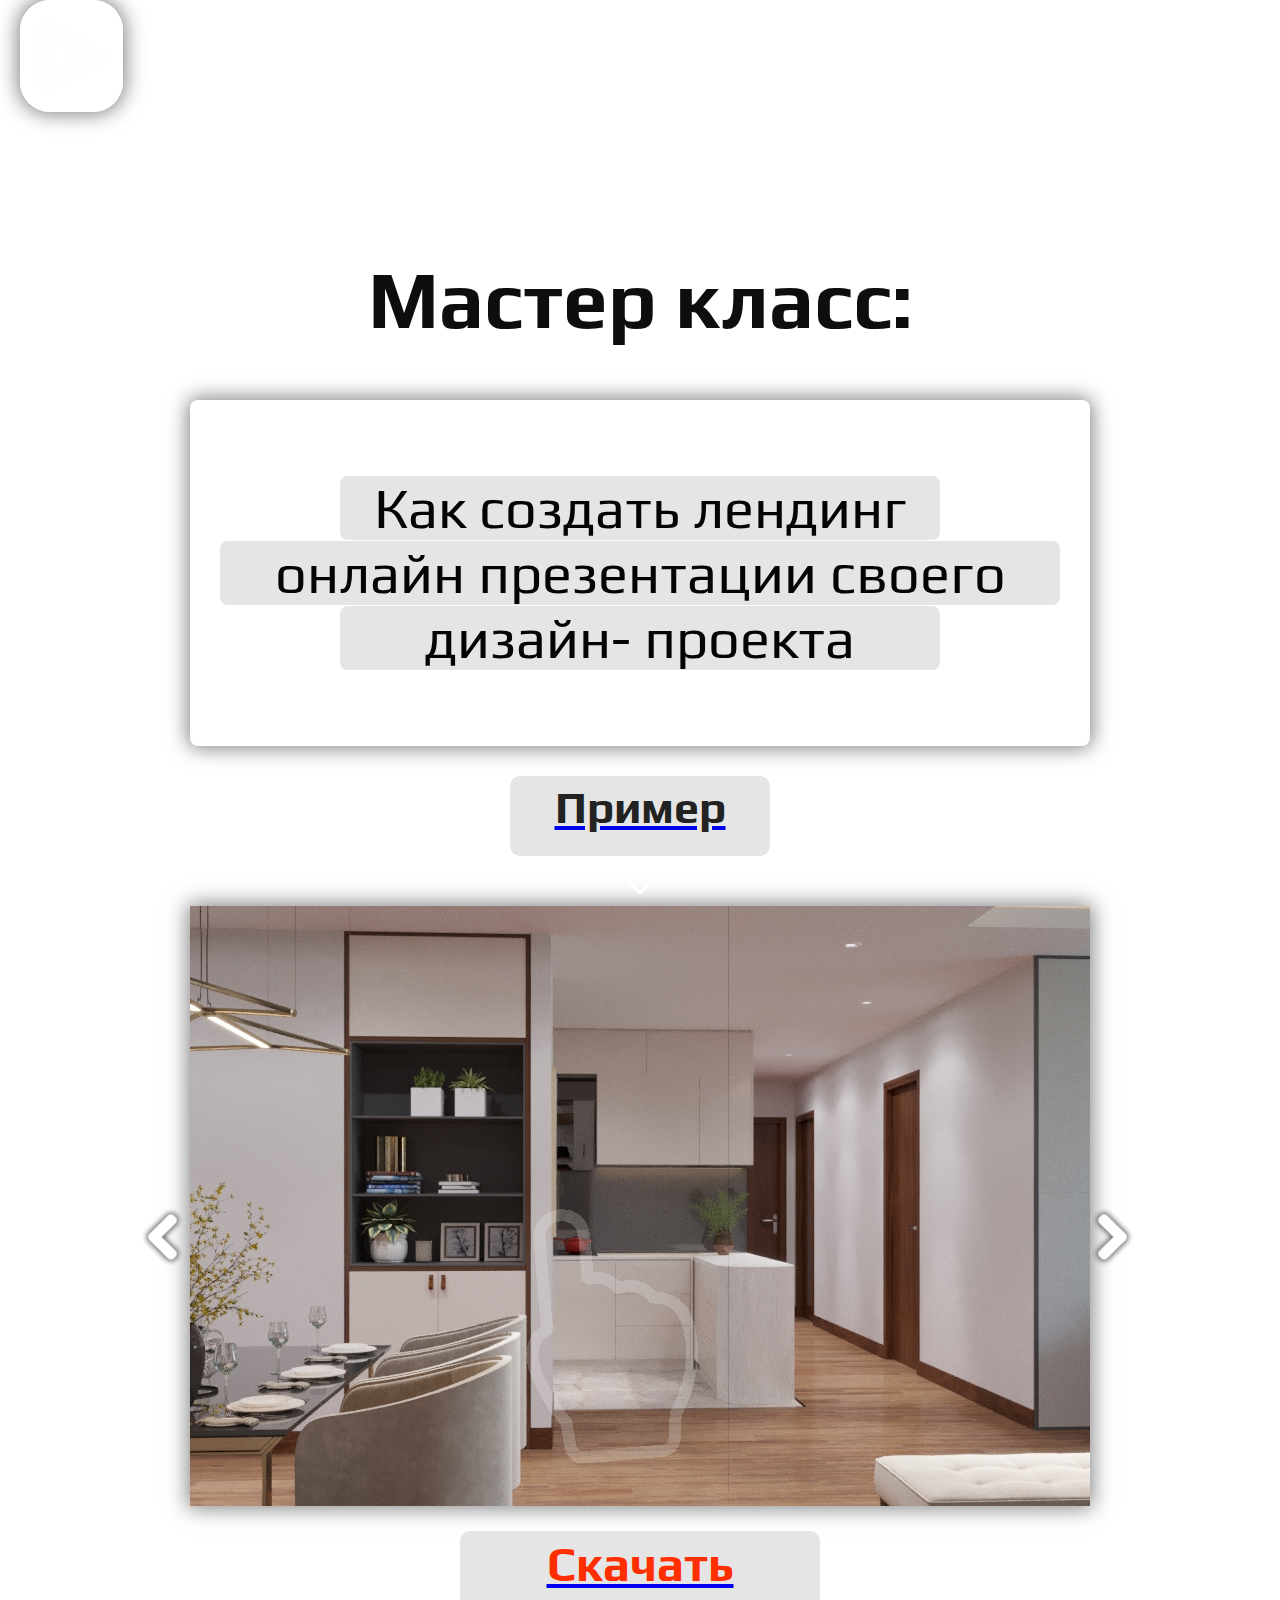
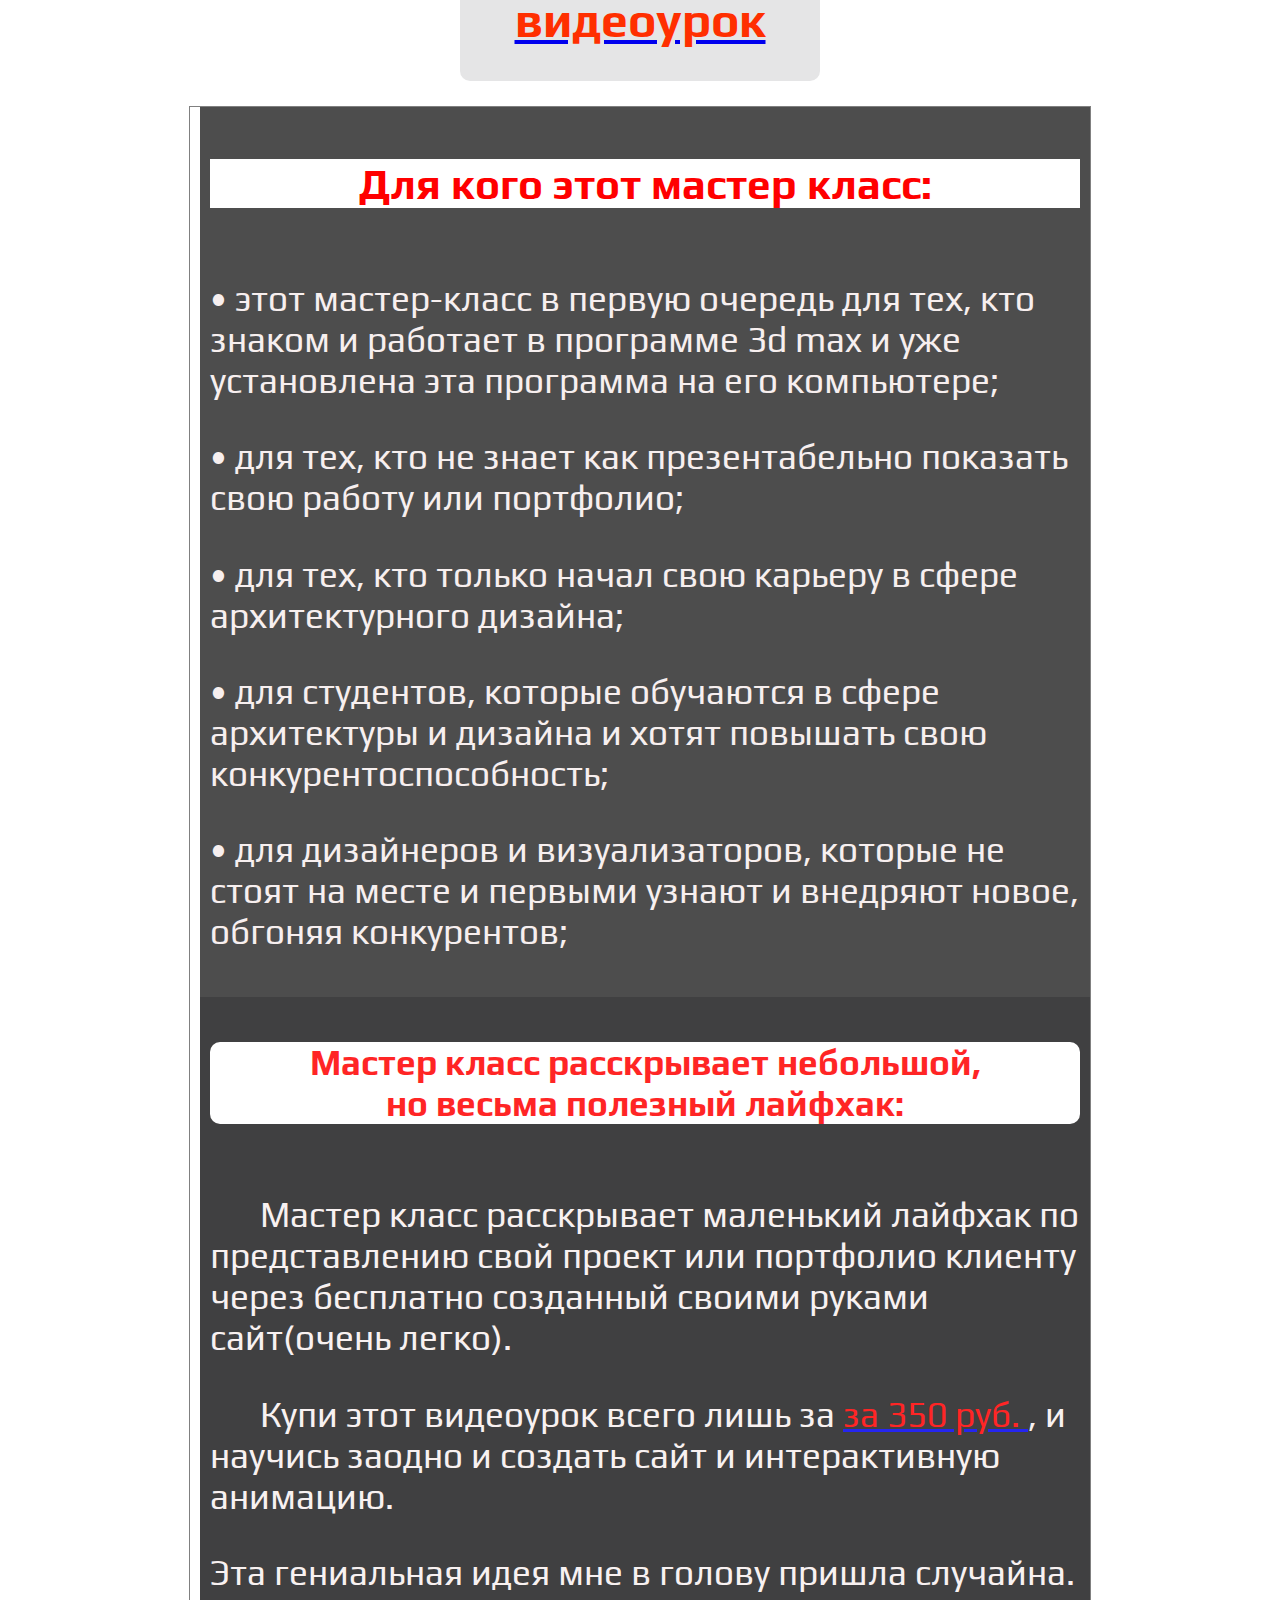
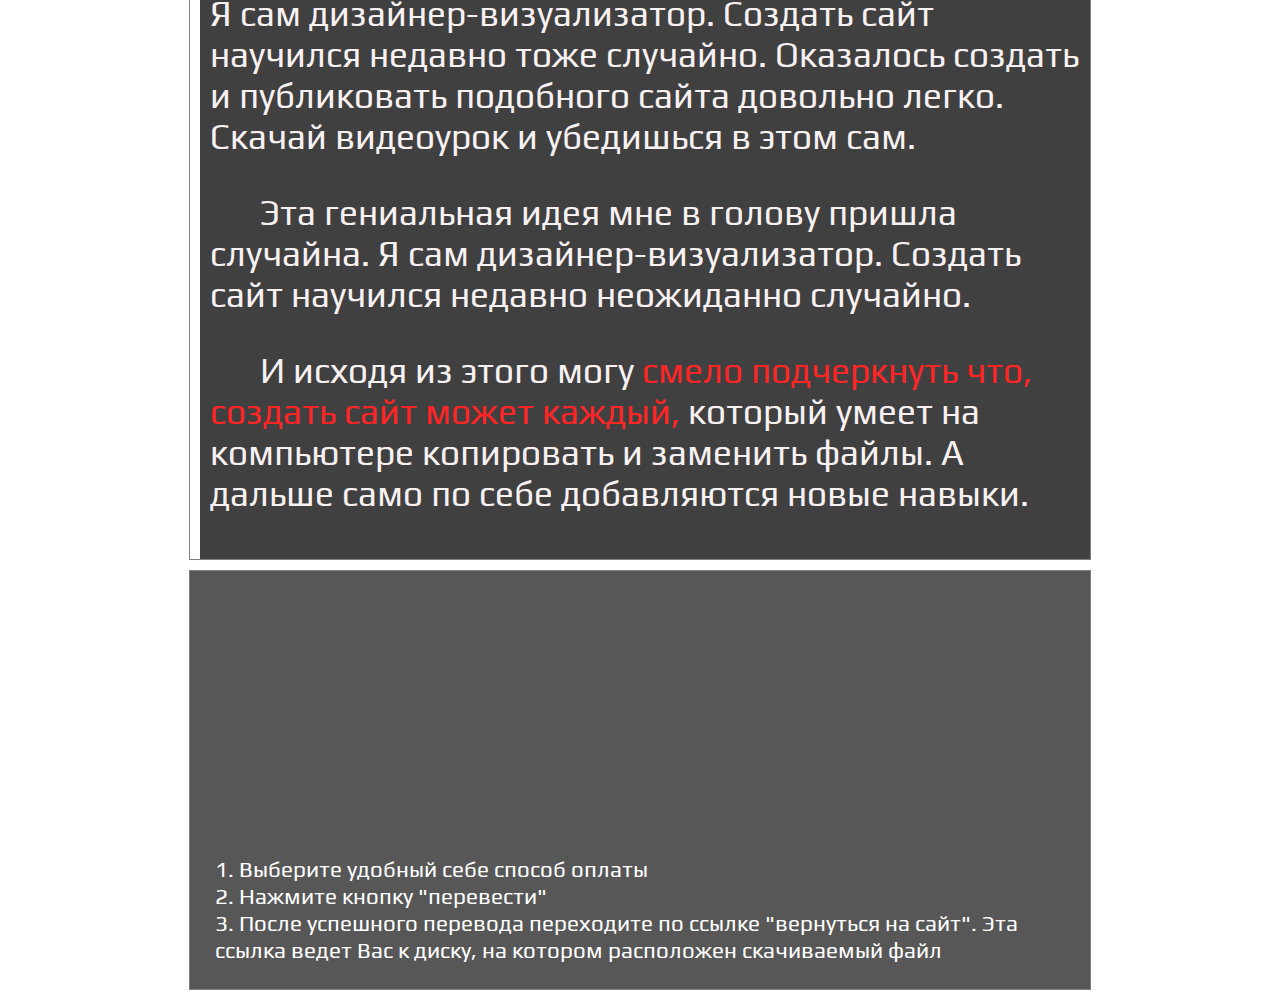
==== index.html @ 4e73ac02 "Update index.html" ====
﻿<html style="
    background: url(images/b6_resize.jpg);
    background-size: cover;
    background-attachment: fixed;
    background-position-x: center;
    background-position-y: top;
"><head><script type="text/javascript" async="" src="https://www.google-analytics.com/analytics.js"></script><script type="text/javascript" async="" src="https://www.google-analytics.com/analytics.js"></script><script type="text/javascript" async="" src="https://www.google-analytics.com/analytics.js"></script><script type="text/javascript" async="" src="https://www.google-analytics.com/analytics.js"></script><script type="text/javascript">window["_gaUserPrefs"] = { ioo : function() { return true; } }</script><script type="text/javascript" async="" src="https://www.google-analytics.com/analytics.js"></script><script type="text/javascript">window["_gaUserPrefs"] = { ioo : function() { return true; } }</script><script type="text/javascript" async="" src="https://www.google-analytics.com/analytics.js"></script><script type="text/javascript">window["_gaUserPrefs"] = { ioo : function() { return true; } }</script><script type="text/javascript" async="" src="https://www.google-analytics.com/analytics.js"></script><script type="text/javascript" async="" src="https://www.google-analytics.com/analytics.js"></script><script type="text/javascript">window["_gaUserPrefs"] = { ioo : function() { return true; } }</script><script type="text/javascript">window["_gaUserPrefs"] = { ioo : function() { return true; } }</script><script type="text/javascript" async="" src="https://www.google-analytics.com/analytics.js"></script><script type="text/javascript" async="" src="https://www.google-analytics.com/analytics.js"></script><script type="text/javascript" async="" src="https://www.google-analytics.com/analytics.js"></script><script type="text/javascript">window["_gaUserPrefs"] = { ioo : function() { return true; } }</script><script type="text/javascript" async="" src="https://www.google-analytics.com/analytics.js"></script><script type="text/javascript" async="" src="https://www.google-analytics.com/analytics.js"></script><script type="text/javascript" async="" src="https://www.google-analytics.com/analytics.js"></script><script type="text/javascript" async="" src="https://www.google-analytics.com/analytics.js"></script><script type="text/javascript" async="" src="https://www.google-analytics.com/analytics.js"></script><script type="text/javascript" async="" src="https://www.google-analytics.com/analytics.js"></script><script type="text/javascript" async="" src="https://www.google-analytics.com/analytics.js"></script><script type="text/javascript" async="" src="https://www.google-analytics.com/analytics.js"></script><script type="text/javascript">window["_gaUserPrefs"] = { ioo : function() { return true; } }</script><!-- Global site tag (gtag.js) - Google Analytics -->
<script async="" src="https://www.googletagmanager.com/gtag/js?id=UA-155363125-1"></script>
<script type="text/javascript">!function(){var t=document.createElement("script");t.type="text/javascript",t.async=!0,t.src="https://vk.com/js/api/openapi.js?166",t.onload=function(){VK.Retargeting.Init("VK-RTRG-444426-1IIKg"),VK.Retargeting.Hit()},document.head.appendChild(t)}();</script><noscript><img src="https://vk.com/rtrg?p=VK-RTRG-444426-1IIKg" style="position:fixed; left:-999px;" alt=""/></noscript>
<script>
  window.dataLayer = window.dataLayer || [];
  function gtag(){dataLayer.push(arguments);}
  gtag('js', new Date());

  gtag('config', 'UA-155363125-1');
</script>
<script type="text/javascript">window["_gaUserPrefs"] = { ioo : function() { return true; } }</script><script type="text/javascript">window["_gaUserPrefs"] = { ioo : function() { return true; } }</script><script type="text/javascript">window["_gaUserPrefs"] = { ioo : function() { return true; } }</script><script type="text/javascript">window["_gaUserPrefs"] = { ioo : function() { return true; } }</script><script type="text/javascript">window["_gaUserPrefs"] = { ioo : function() { return true; } }</script>
	 <link rel="shortcut icon" href="3dd.ico" type="image/x-icon">
	 </head>
	 <body style="background: url(render/ntrop.png) no-repeat;left: 0px;position: relative;margin: 0 auto;width: 100%;top: 0;/* left: 50%; */"><script type="text/javascript">window["_gaUserPrefs"] = { ioo : function() { return true; } }</script><script type="text/javascript">window["_gaUserPrefs"] = { ioo : function() { return true; } }</script><script type="text/javascript">window["_gaUserPrefs"] = { ioo : function() { return true; } }</script><script type="text/javascript">window["_gaUserPrefs"] = { ioo : function() { return true; } }</script><script type="text/javascript">window["_gaUserPrefs"] = { ioo : function() { return true; } }</script><meta http-equiv="Content-Type" content="text/html; charset=windows-1252">
<title>3D multimedia</title>
<style>
 .blacktext {
     color: gray; /* Черный цвет выделения */
   }
    
.colortext {
     color: red; /* Красный цвет выделения */
   }
  </style>      <link href="fonts/UnicumCondLightC.otf" rel="stylesheet">
		<link rel="stylesheet" type="text/css" href="css/style.css">
<link href="https://fonts.googleapis.com/css?family=PT+Sans+Caption&amp;display=swap" rel="stylesheet">
<link href="https://fonts.googleapis.com/css?family=Play&amp;display=swap" rel="stylesheet">
		<script type="text/javascript" src="js/jquery.js"></script>
		<script type="text/javascript" src="js/3deye.min.js"></script>
		<script type="text/javascript" src="js/main.js"></script>
		<style>
#line_block { 
        width:70px; 
        height:70px; 
        background:transparent; 
        float:left; 
        margin: 0 15px 15px 0; 
        text-align:center;
        
        }
#fonface {
         fonfamily: 'UnicumCondLightC';
		 src: url(fonts/UnicumCondLightC.otf);
		 }

#big_mobile {
font-size: 19px;
font-family: "UnicumCondLightC";
}
</style>
	

	
	
	 
	

<div id="top" style="
    /* position: fixed; */
    line-height: 200px;
    font-size: 5.0em;
    color: #0e0e0e;
    font-family: 'Play', sans-serif;
    font-weight: bold;
    width: 900px;
	
    /* background: #41403fbd; */
    border: white 3px;
    text-align: center;
    margin-left: auto;
    margin-right: auto;
    /* margin-top: 50px; */
    /* padding: 10px; */
    /* margin-bottom: 10px; */
">  <a href="#top" style="
    cursor: pointer;
"> <img src="images/logo_.png" height="100px" width="auto" style="
    height: 80;
    z-index: 99;
    border: 1px solid white;
    PADDING: 15;
    box-shadow: rgba(0, 0, 0, 0.5) 0px 0px 20px 2px;
    border-radius: 30px;
    position: fixed;
    left: 20;
">
</a> <br>     Мастер класс:  
     <div style="
    margin-left: 20px;
    width: 90;
    float: left;
">   </div></div>

   
	 
<div style="
    padding: 20;
    width: 860;
    border-radius: 8px;
    /* line-height: 0.2; */
    margin-left: auto;
    margin-right: auto;
    font-size: 3.5em;
    color: #040404;
    font-family: 'Play', sans-serif;
    text-align: center;
    box-shadow: rgba(0, 0, 0, 0.5) 0px 0px 20px 2px;
    /* background: #06060675; */
"> 
    <p style="
    background: #e5e5e6;
    width: 600px;
    margin-left: auto;
    margin-right: auto;
    border-radius: 8px;
">Как создать лендинг </p> <p style="
    background: #e5e5e6;
    width: 840px;
    margin-left: auto;
    margin-right: auto;
    margin-top: -55px;
    border-radius: 8px;
">онлайн презентации своего</p> <p style="
    background: #e5e5e6;
    width: 600px;
    margin-left: auto;
    margin-right: auto;
    margin-top: -55px;
    border-radius: 8px;
">дизайн- проекта</p>
</div> 
<a href="#primer" style="
    cursor: pointer;
"><div id="primer" style="font-size: 2.8em;color: rgb(34, 34, 34);font-family: 'Play', sans-serif;font-weight: bold;height: 70px;width: 250px;background: #e5e5e6;border-radius: 10px;border: #00417D;padding: 5px;position: relative;margin-left: auto;margin-right: auto;margin-bottom: 50;margin-top: 30;text-align: center;vertical-align: middle;">  Пример<br><img src="images/scrolldown.gif" height="80px" width="auto"> </div>
</a>


	<div> <a href="https://3dmultimedia.github.io/gallery/right.html"> <div style="
    border-radius: 7px;
    color: white;
    float: left;
    opacity: 0.8;
    z-index: 999;
    margin-top: 300;
    right: 10;
    margin-right: auto;
    width: 50;
    height: 100px;
    font-size: 1.7em;
"><img src="images/left_arrow.png" height="60px" width="auto" style="
    
   
   
    
"> 
    </div>
	</a>
<a href="https://3dmultimedia.github.io/gallery/left.html"><div style="
border-radius: 7px;
    color: white;
    float: right;
    opacity: 0.8;
    z-index: 999;
    margin-top: 300;
    right: 10;
    margin-right: auto;
    width: 50;
    height: 100px;
    font-size: 1.7em;
"> <img src="images/right_arrow.png" height="60px" width="auto" style="
    
   
    
    
">
    </div> </a>




	<div id="myCar" style="background-image: url(&quot;images/23.jpg&quot;); height: 600px; width: 900px; border: rgb(177, 208, 216); margin-left: auto; margin-right: auto; margin-top: 50px; box-shadow: rgba(0, 0, 0, 0.5) 0px 0px 20px 2px;"></div>
	</div>
	<a href="#bottom" style="
    cursor: pointer;
"><div style="font-size: 3.0em;font-weight: bold;color: #ff2f00;cursor: pointer;font-family: 'Play', sans-serif;height: 140px;width: 350px;background: #e5e5e6;border-radius: 10px;border: #00417D;padding: 5px;position: relative;margin-left: auto;margin-right: auto;margin-bottom: 25;margin-top: 25;text-align: center;vertical-align: middle;">  Скачать видеоурок </div></a>

		 <div style="color: #f7efef;/* background: #333333d9; */border: 1px solid gray;/* padding: 10px; */font-size: 2.2em;width: 900px;margin-left: auto;margin-right: auto;text-align: left;" font-size:="" 1.2em;="" "=""><div style="background: #111112bf;padding: 10px;margin-left: 10px;font-family: 'Play', sans-serif;/* font-weight: bold; *//* text-align: -webkit-center; */"><p style="
    color: red;
    font-size: 1.2em;
    font-weight: bold;
    text-align: center;
    margin-bottom: 70px;
    background: white;
">Для кого этот мастер класс:</p><p>• этот мастер-класс в первую очередь для тех, кто знаком и работает в программе 3d max и уже установлена эта программа на его компьютере;</p>

<p>•  для тех, кто не знает как презентабельно показать свою работу или портфолио;</p>
<p>•  для тех, кто только начал свою карьеру в сфере архитектурного дизайна;</p>
<p>•  для студентов, которые обучаются в сфере архитектуры и дизайна и хотят повышать свою конкурентоспособность;</p>
<p>•  для дизайнеров и визуализаторов, которые не стоят на месте и первыми узнают и внедряют новое, обгоняя конкурентов;</p>




</div>
<div style="opacity: 0.85;background: #111112f0;padding: 10px;margin-left: 10px;font-family: 'Play', sans-serif;/* font-weight: bold; *//* text-align: -webkit-center; */"><p style="
    color: red;
    font-size: 1.0em;
    font-weight: bold;
    border-radius: 10px;
    text-align: center;
    margin-bottom: 70px;
    background: white;
">Мастер класс расскрывает небольшой, <br>  но весьма полезный лайфхак:</p>

<p style="
    text-indent: 50px;
"> Мастер класс расскрывает маленький лайфхак по представлению свой проект или портфолио клиенту через бесплатно созданный своими руками сайт(очень легко).</p>  <p style="
    text-indent: 50px;
">Купи этот видеоурок всего лишь за  <a href="#bottom" style="
    cursor: pointer;
                      "><span class="colortext">за 350 pуб. </span></a>, и научись заодно и создать сайт и интерактивную анимацию.</p>Эта гениальная идея мне в голову пришла случайна. Я сам дизайнер-визуализатор. Создать сайт научился недавно тоже случайно. Оказалось создать и публиковать подобного сайта довольно легко. Скачай видеоурок и убедишься в этом сам. <p style="
    text-indent: 50px;
">Эта гениальная идея мне в голову пришла случайна. Я сам дизайнер-визуализатор. Создать сайт научился недавно неожиданно случайно.</p><p style="
    text-indent: 50px;"> И исходя из этого могу <span class="colortext">смело подчеркнуть что, создать сайт может каждый,</span> который умеет на компьютере копировать и заменить файлы. А дальше само по себе добавляются новые навыки. </p><p></p>




</div></div>
<div id="bottom" style="background: #000000a8;width: 900px;border: 1px solid gray;margin-left: auto;margin-right: auto;margin-top: 10px;"><div style="
   position: relative;
    width: 0;
    left: 14vw;
    
"><iframe src="https://money.yandex.ru/quickpay/shop-widget?writer=seller&amp;targets=%D0%9C%D0%B0%D1%81%D1%82%D0%B5%D1%80-%D0%BA%D0%BB%D0%B0%D1%81%D1%81%20%22%D0%A1%D0%BE%D0%B7%D0%B4%D0%B0%D0%BD%D0%B8%D0%B5%20%D1%81%D0%B0%D0%B9%D1%82%D0%B0%20%D0%BE%D0%BD%D0%BB%D0%B0%D0%B9%D0%BD%20%D0%B0%D0%BD%D0%B8%D0%BC%D0%B0%D1%86%D0%B8%D0%B8%22&amp;targets-hint=&amp;default-sum=350&amp;button-text=11&amp;payment-type-choice=on&amp;hint=&amp;successURL=https%3A%2F%2Fyadi.sk%2Fd%2F3EHlATcgHO095w&amp;quickpay=shop&amp;account=4100111300318175" width="423" height="250" frameborder="0" allowtransparency="true" scrolling="no"></iframe></div>
<div style="padding: 25;/* text-indent: 20; */font-family: 'Play', sans-serif;font-size: 1.4em;width: 850px;line-height: 1.2;text-align: left;margin-top: 10;margin-left: 00;color: white;" 600px;<br="">1. Выберите удобный себе способ оплаты
    <br style="
">2. Нажмите кнопку "перевести"
  <br>3. После успешного перевода переходите по ссылке "вернуться на сайт". Эта ссылка ведет Вас к диску, на котором расположен скачиваемый файл
</div></div>

<br style="clear:both">
        <h3 style="
    margin-left: 20px;
">

	
	
</body></html>
---- css/style.css ----
html,body{
	
    background: #E8F0F2 url(images/fon.jpg);
	width:1000px;
	height:100%;
    margin-left: auto;
	margin-right: auto;
		
	//overflow: hidden;
}
 .flexible-image {
	max-width: 100%;
}

  .
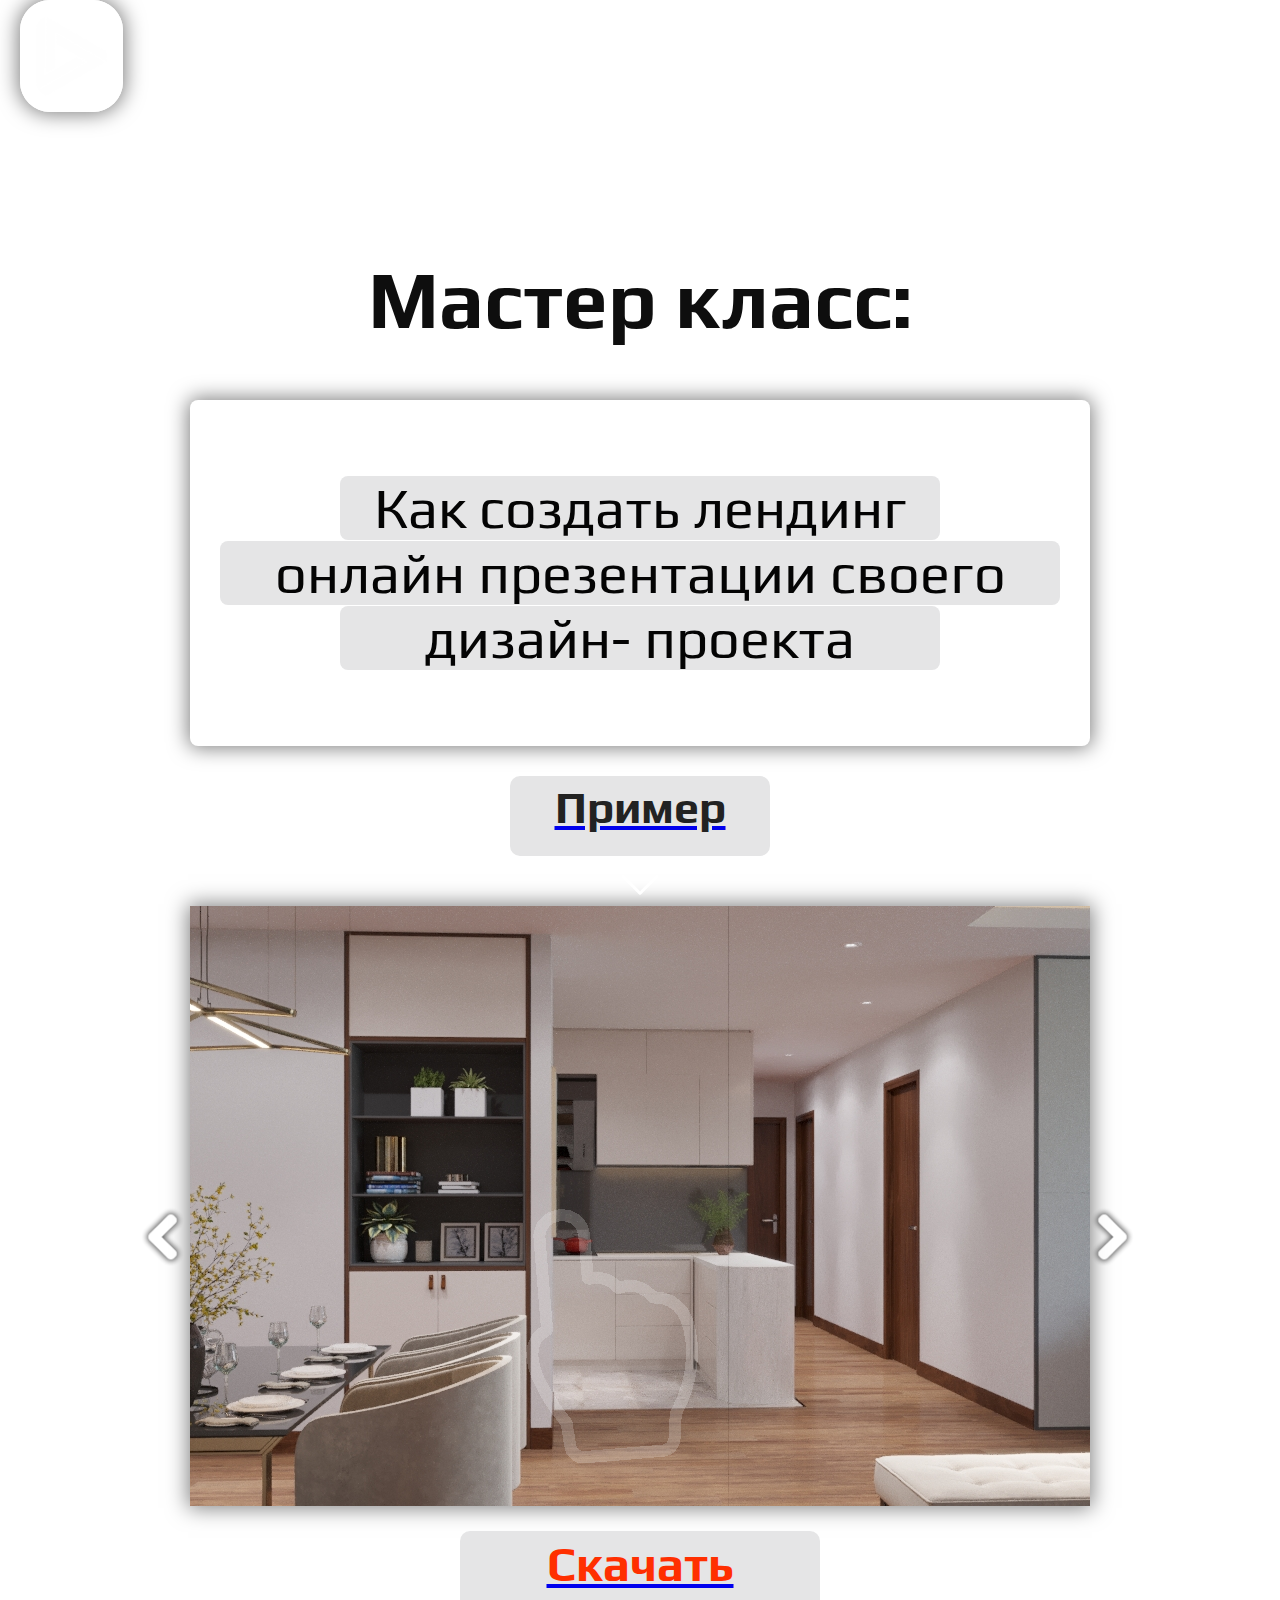
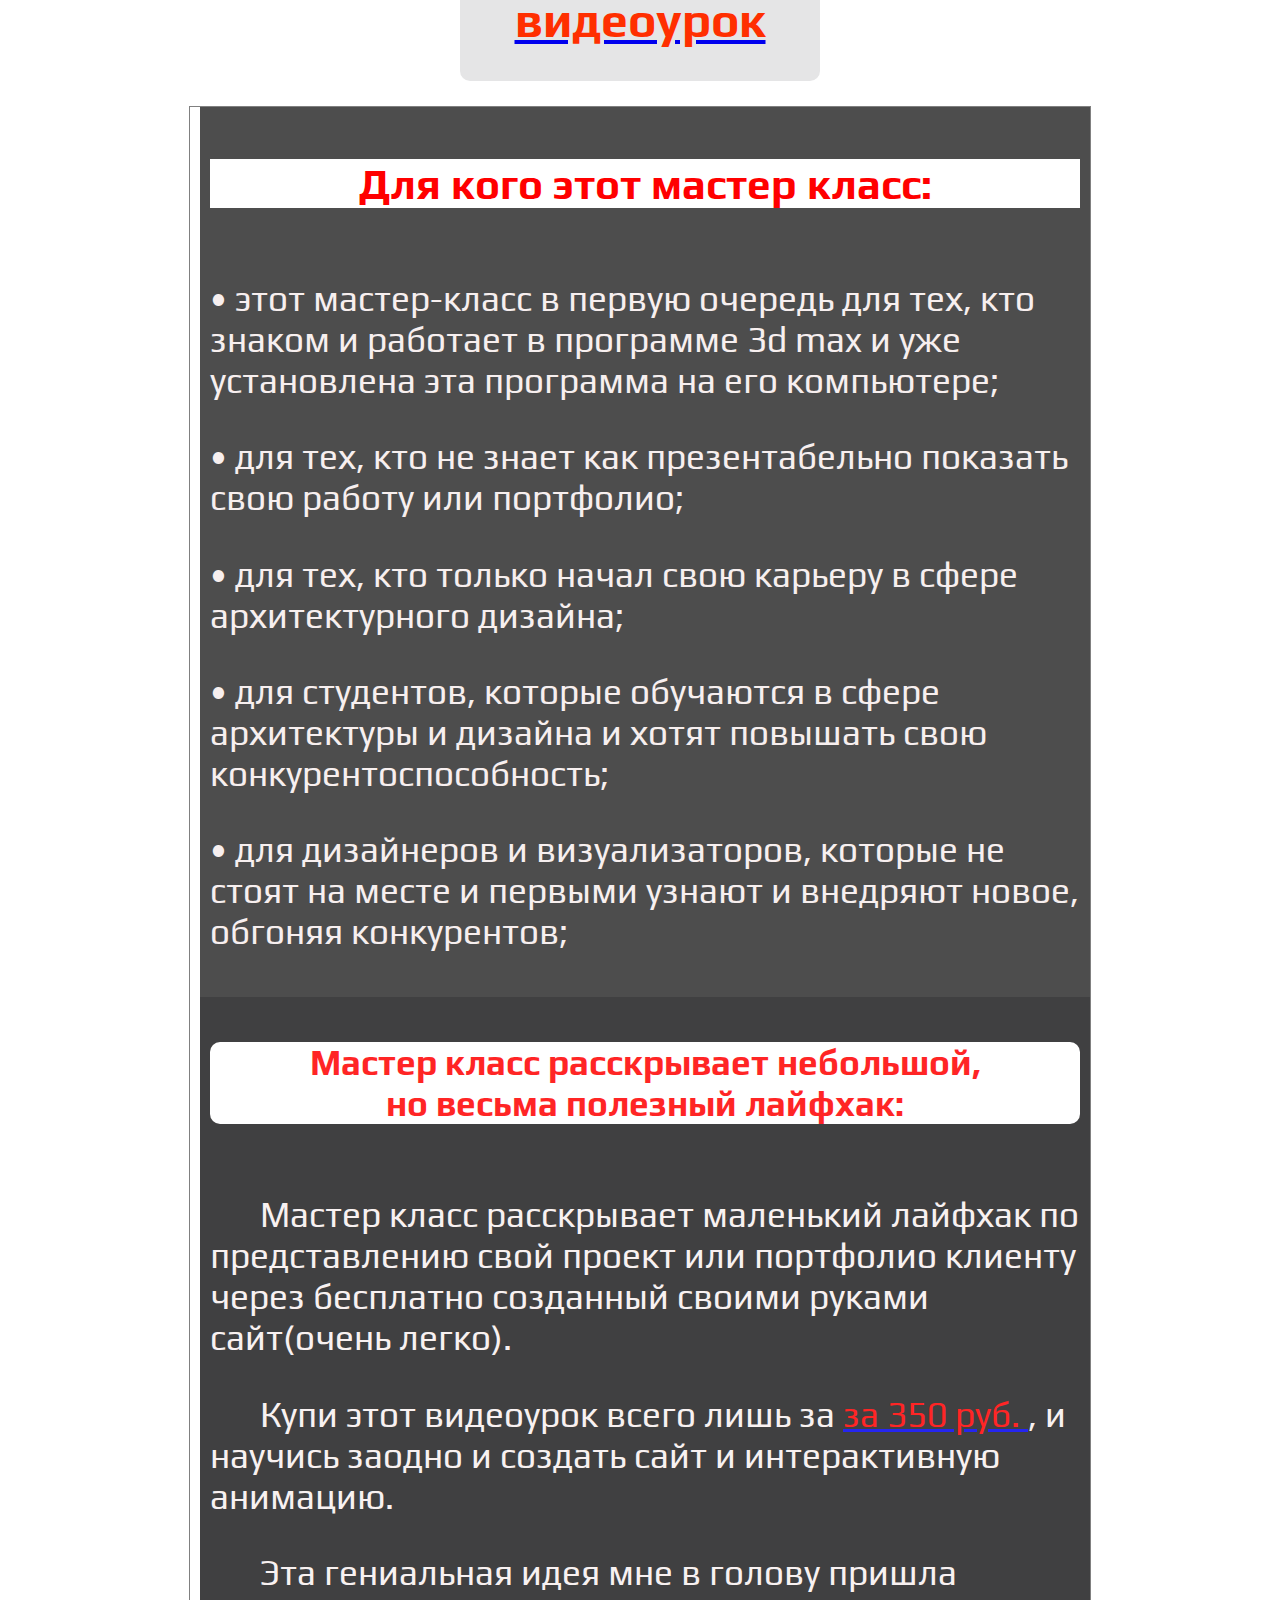
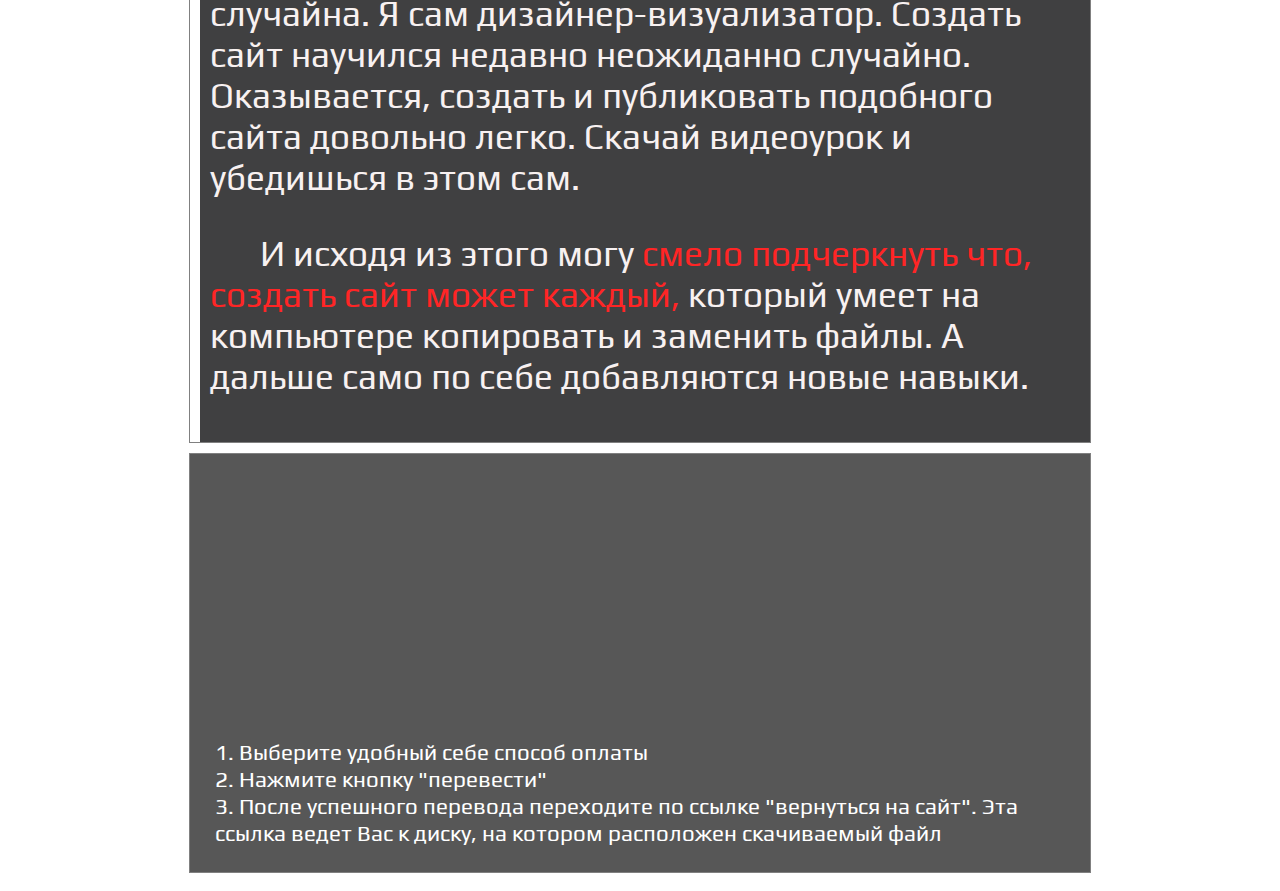
==== commit 6dfca91d: "Update index.html" ====
--- a/index.html
+++ b/index.html
@@ -224,9 +224,10 @@
     text-indent: 50px;
 ">Купи этот видеоурок всего лишь за  <a href="#bottom" style="
     cursor: pointer;
-                      "><span class="colortext">за 350 pуб. </span></a>, и научись заодно и создать сайт и интерактивную анимацию.</p>Эта гениальная идея мне в голову пришла случайна. Я сам дизайнер-визуализатор. Создать сайт научился недавно тоже случайно. Оказалось создать и публиковать подобного сайта довольно легко. Скачай видеоурок и убедишься в этом сам. <p style="
+                      "><span class="colortext">за 350 pуб. </span></a>, и научись заодно и создать сайт и интерактивную анимацию.</p><p style="
     text-indent: 50px;
-">Эта гениальная идея мне в голову пришла случайна. Я сам дизайнер-визуализатор. Создать сайт научился недавно неожиданно случайно.</p><p style="
+">Эта гениальная идея мне в голову пришла случайна. Я сам дизайнер-визуализатор. Создать сайт научился недавно неожиданно случайно. Оказывается, создать и публиковать подобного сайта довольно легко. Скачай видеоурок и убедишься в этом сам. </p>
+					  <p style="
     text-indent: 50px;"> И исходя из этого могу <span class="colortext">смело подчеркнуть что, создать сайт может каждый,</span> который умеет на компьютере копировать и заменить файлы. А дальше само по себе добавляются новые навыки. </p><p></p>
 
 
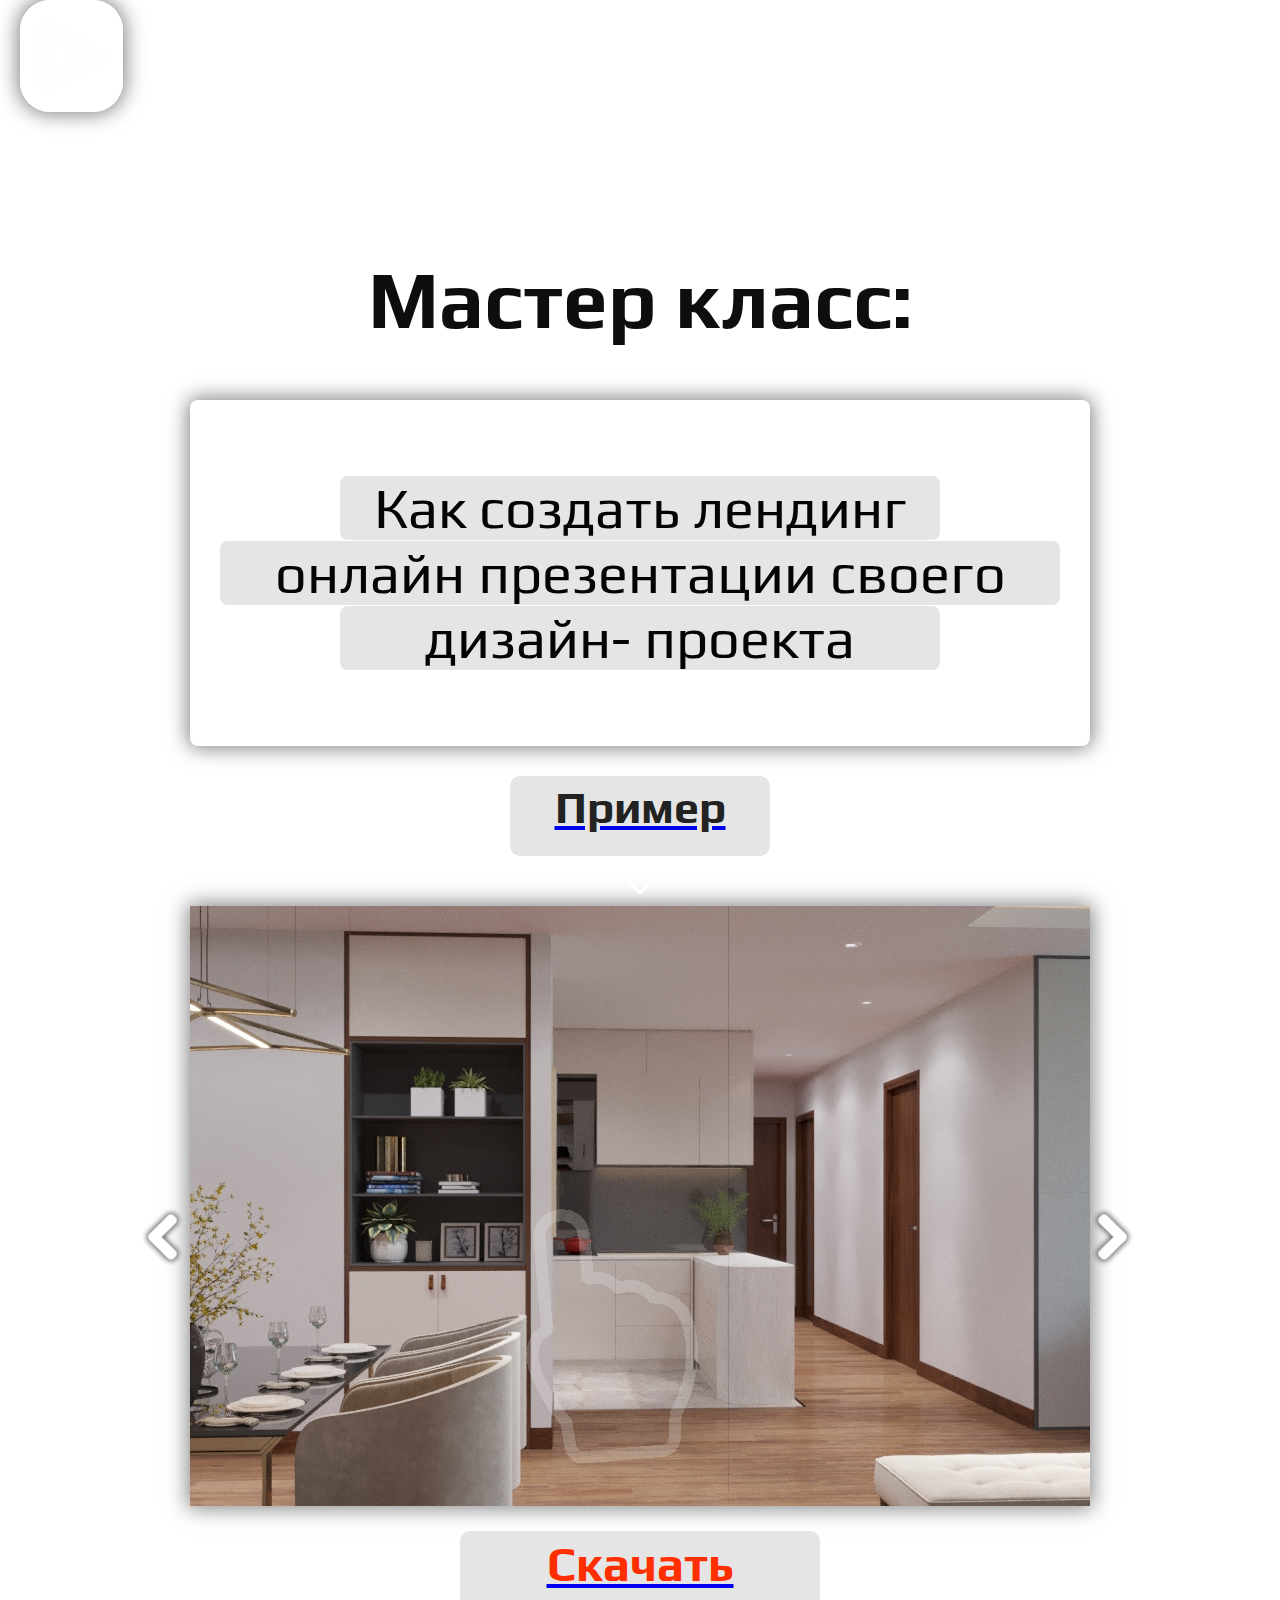
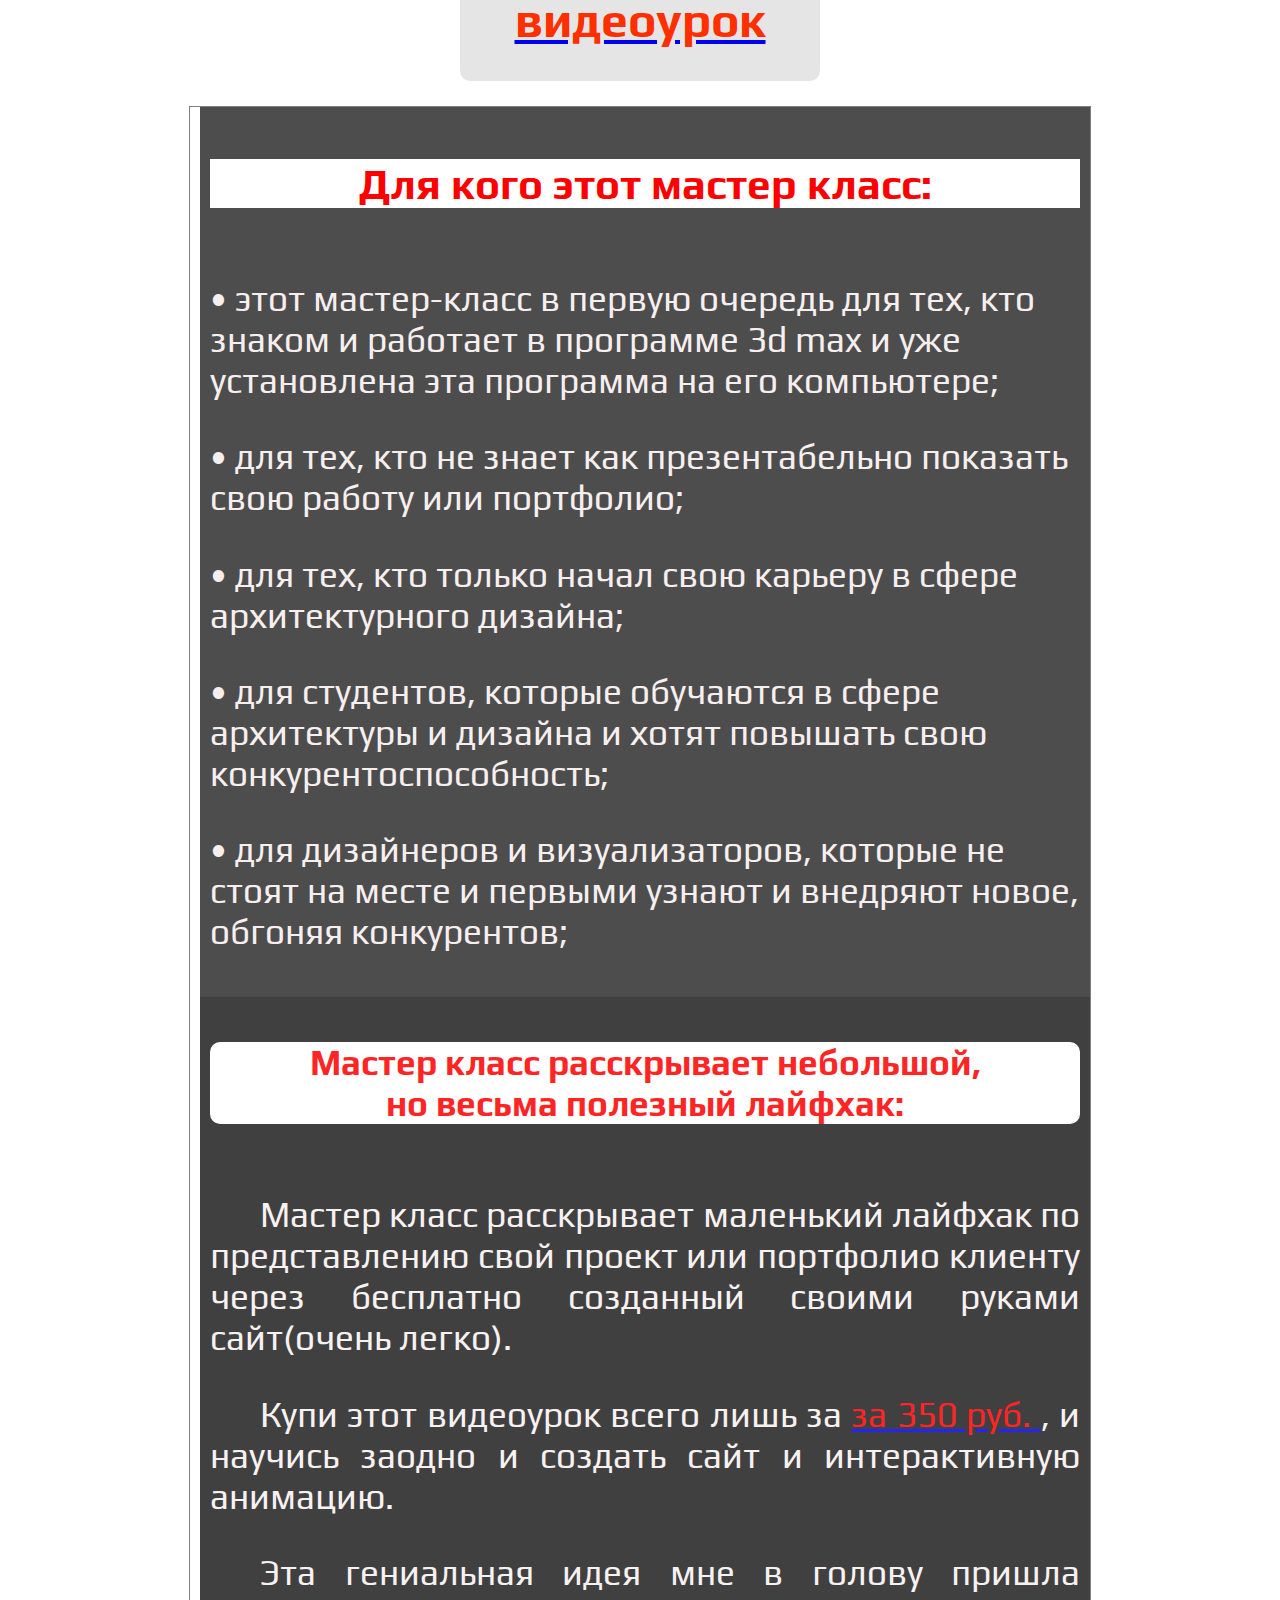
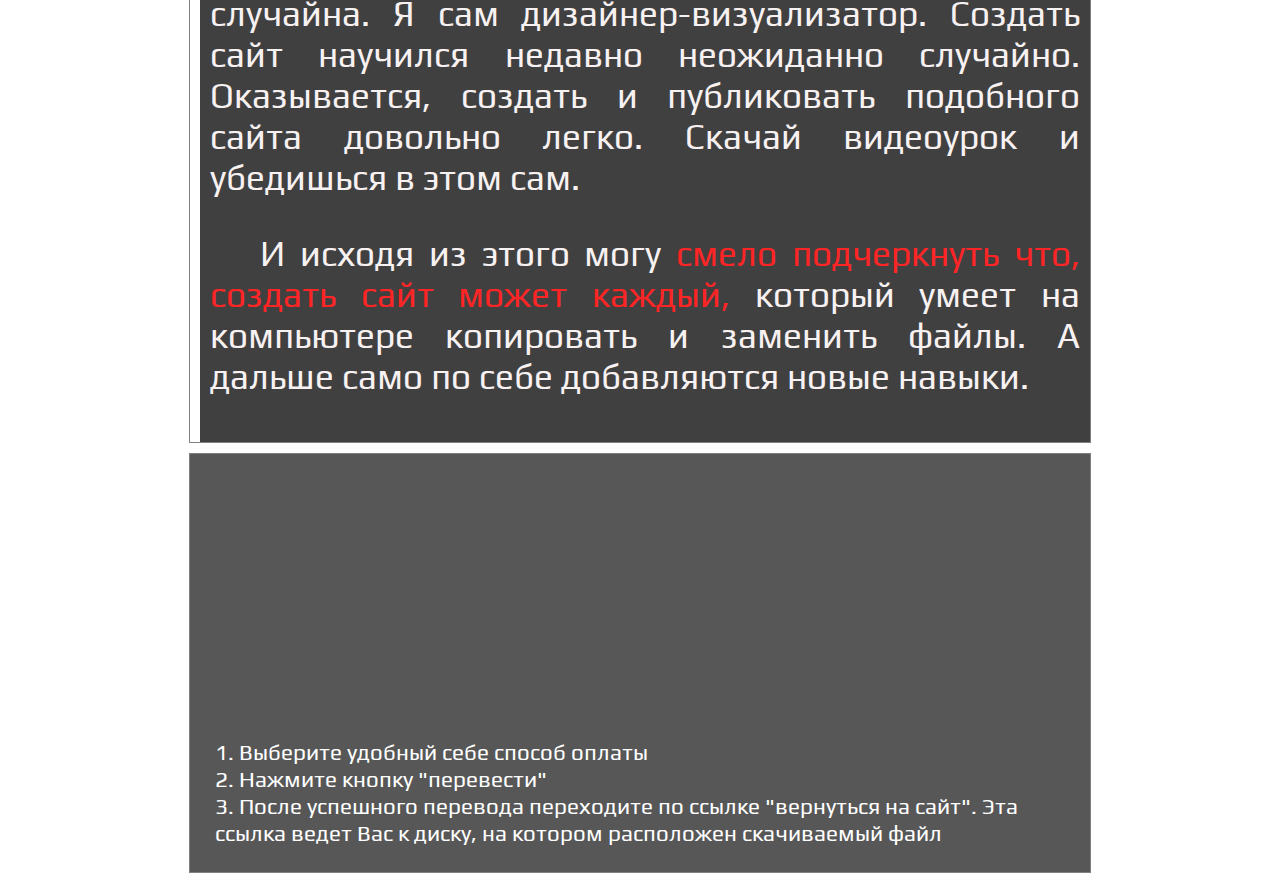
==== commit 461c47da: "Update index.html" ====
--- a/index.html
+++ b/index.html
@@ -190,7 +190,7 @@
     cursor: pointer;
 "><div style="font-size: 3.0em;font-weight: bold;color: #ff2f00;cursor: pointer;font-family: 'Play', sans-serif;height: 140px;width: 350px;background: #e5e5e6;border-radius: 10px;border: #00417D;padding: 5px;position: relative;margin-left: auto;margin-right: auto;margin-bottom: 25;margin-top: 25;text-align: center;vertical-align: middle;">  Скачать видеоурок </div></a>
 
-		 <div style="color: #f7efef;/* background: #333333d9; */border: 1px solid gray;/* padding: 10px; */font-size: 2.2em;width: 900px;margin-left: auto;margin-right: auto;text-align: left;" font-size:="" 1.2em;="" "=""><div style="background: #111112bf;padding: 10px;margin-left: 10px;font-family: 'Play', sans-serif;/* font-weight: bold; *//* text-align: -webkit-center; */"><p style="
+		 <div style="color: #f7efef;/* background: #333333d9; */border: 1px solid gray;/* padding: 10px; */font-size: 2.2em;width: 900px; text-align: justify;margin-left: auto;margin-right: auto;text-align: left;" font-size:="" 1.2em;="" "=""><div style="background: #111112bf;padding: 10px;margin-left: 10px;font-family: 'Play', sans-serif;/* font-weight: bold; *//* text-align: -webkit-center; */"><p style="
     color: red;
     font-size: 1.2em;
     font-weight: bold;
@@ -208,7 +208,7 @@
 
 
 </div>
-<div style="opacity: 0.85;background: #111112f0;padding: 10px;margin-left: 10px;font-family: 'Play', sans-serif;/* font-weight: bold; *//* text-align: -webkit-center; */"><p style="
+<div style="opacity: 0.85;background: #111112f0;text-align: justify;padding: 10px;margin-left: 10px;font-family: 'Play', sans-serif;/* font-weight: bold; *//* text-align: -webkit-center; */"><p style="
     color: red;
     font-size: 1.0em;
     font-weight: bold;
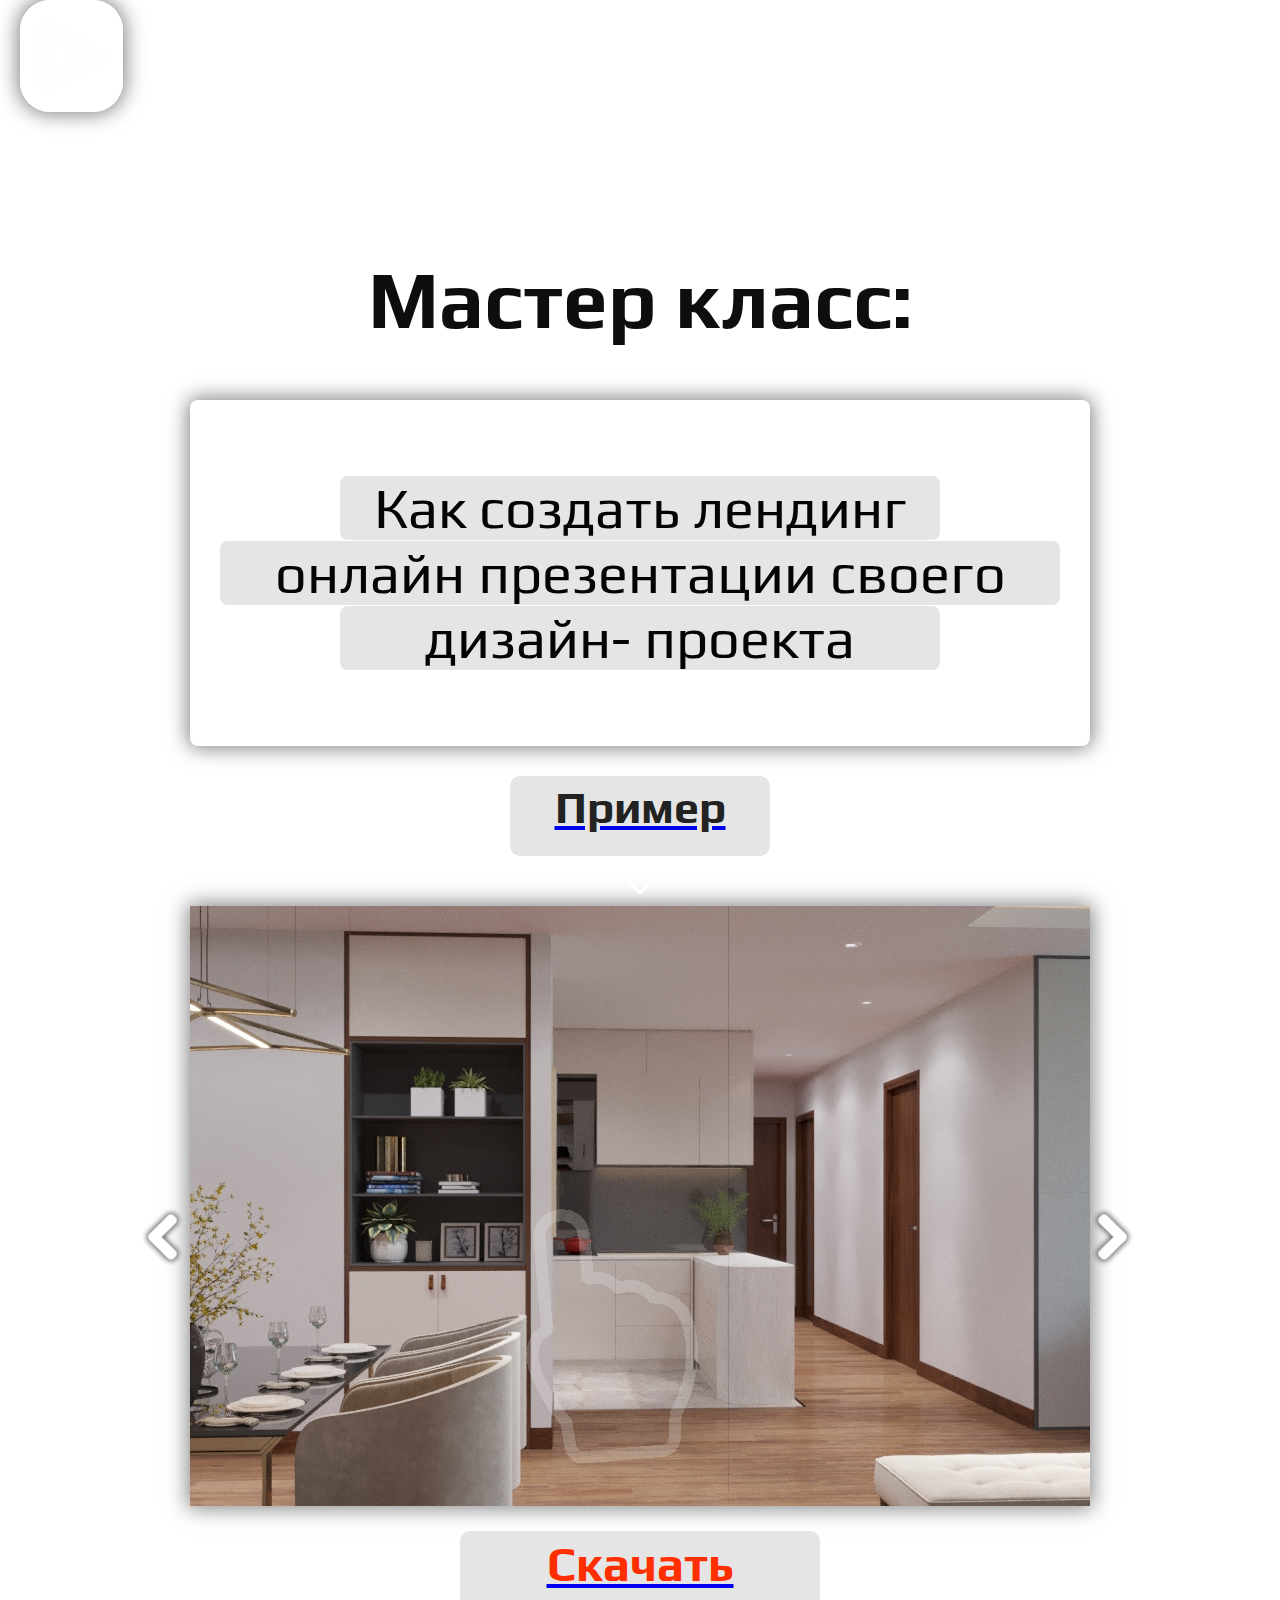
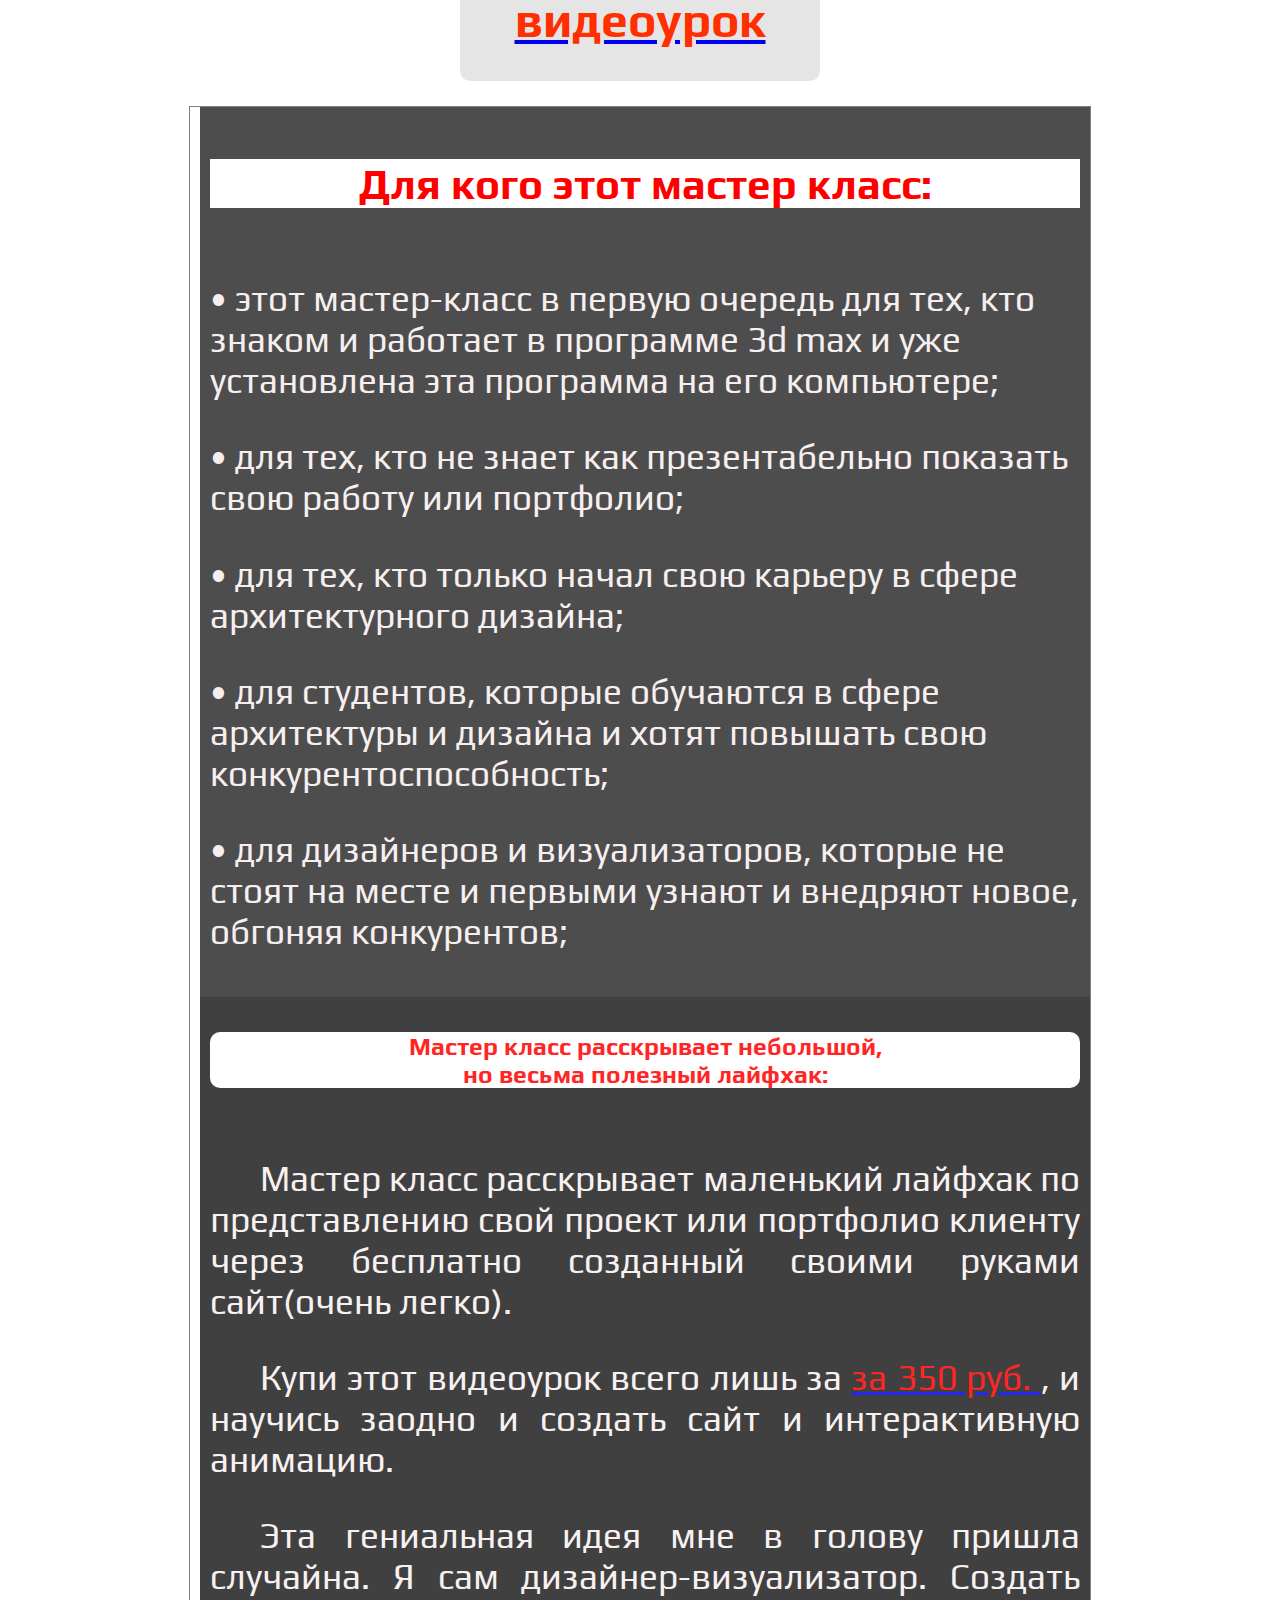
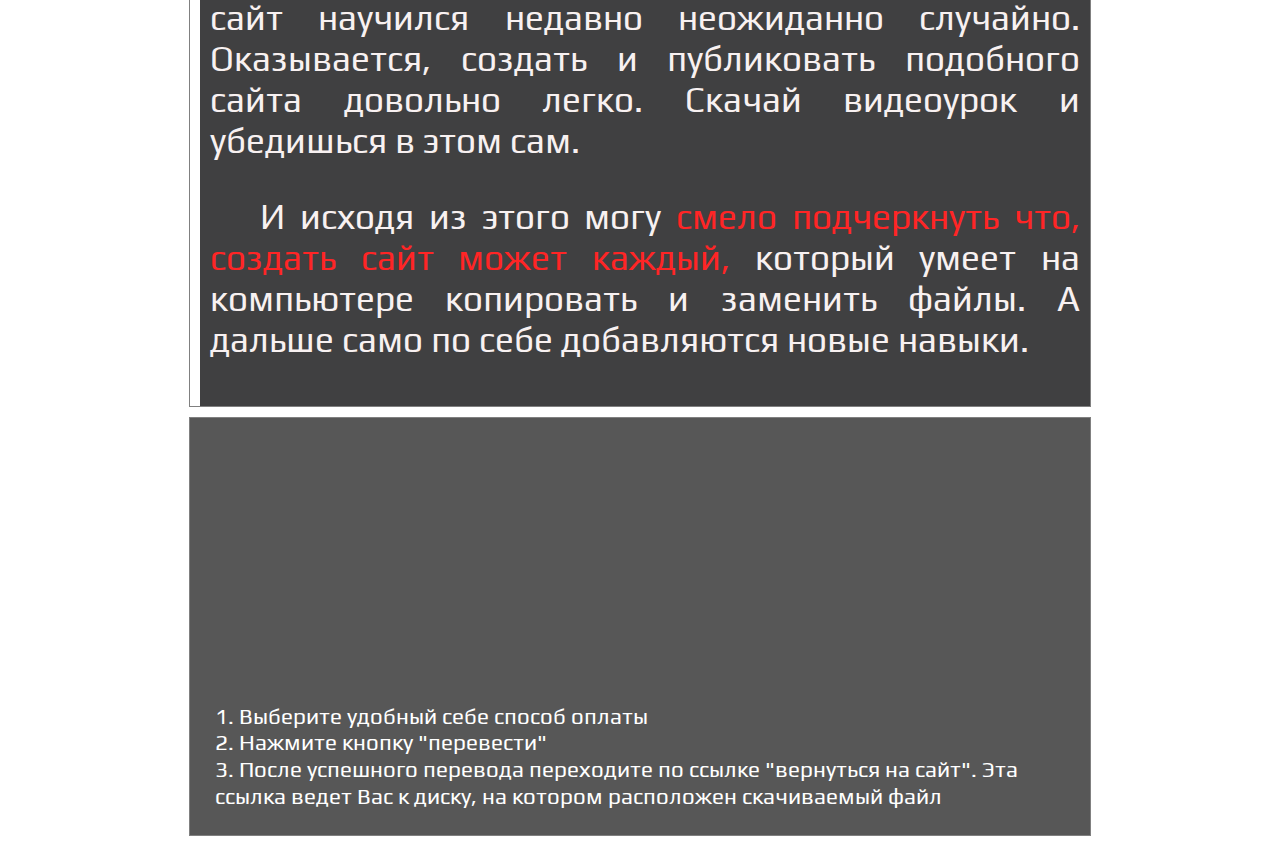
==== commit a1b71409: "Update index.html" ====
--- a/index.html
+++ b/index.html
@@ -210,7 +210,7 @@
 </div>
 <div style="opacity: 0.85;background: #111112f0;text-align: justify;padding: 10px;margin-left: 10px;font-family: 'Play', sans-serif;/* font-weight: bold; *//* text-align: -webkit-center; */"><p style="
     color: red;
-    font-size: 1.0em;
+    font-size: 0.7em;
     font-weight: bold;
     border-radius: 10px;
     text-align: center;
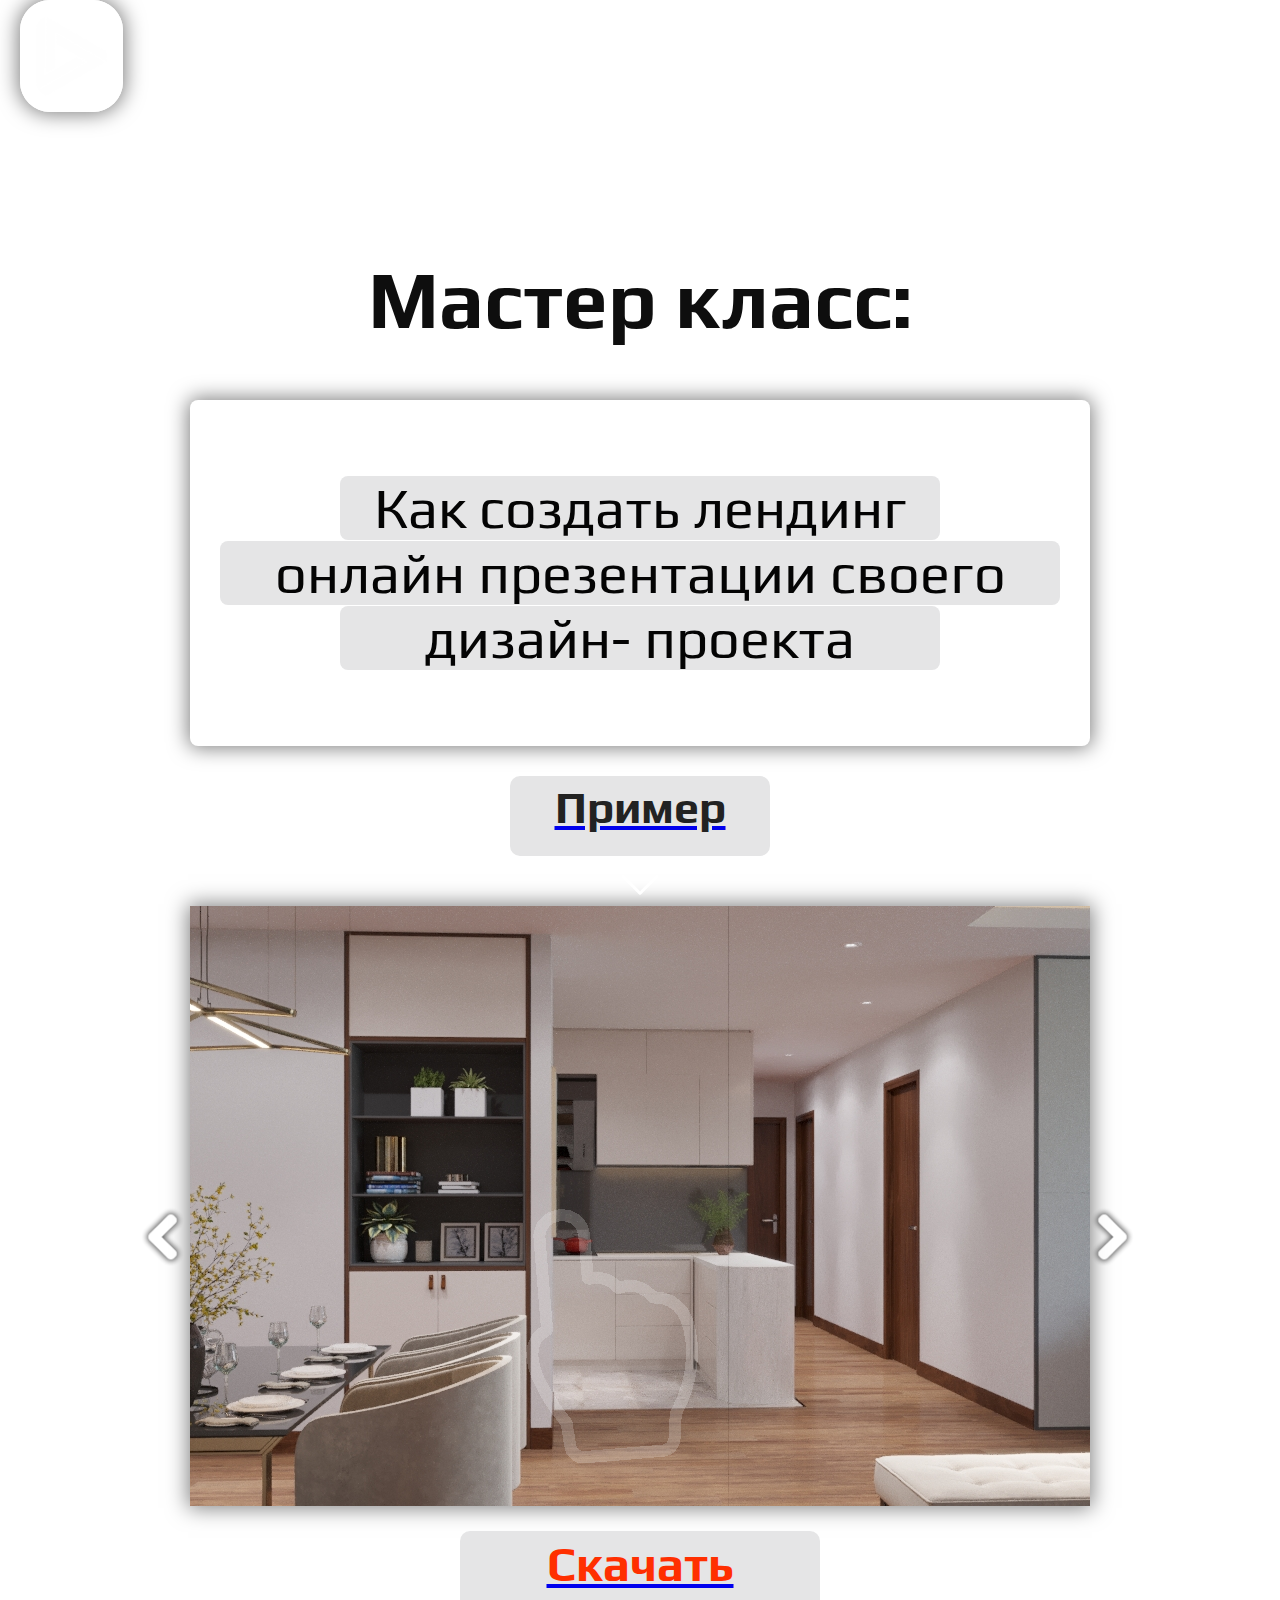
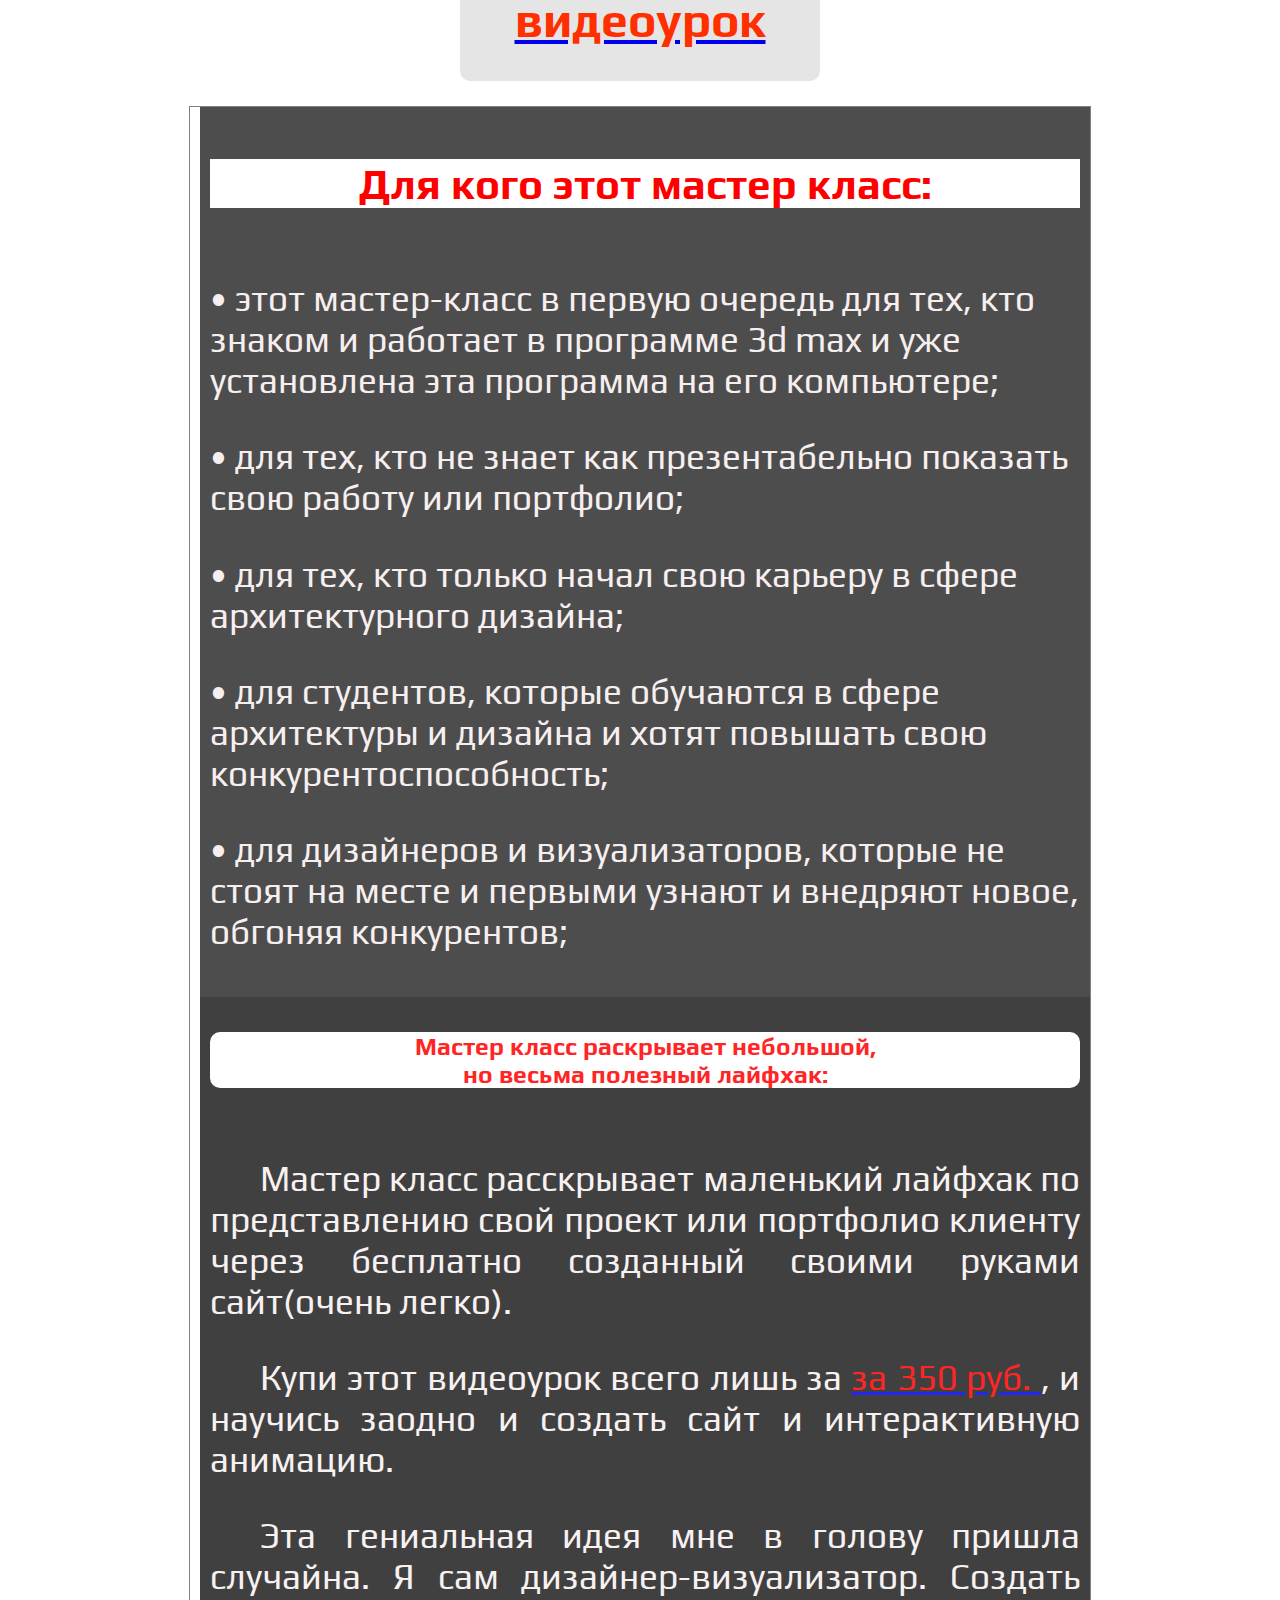
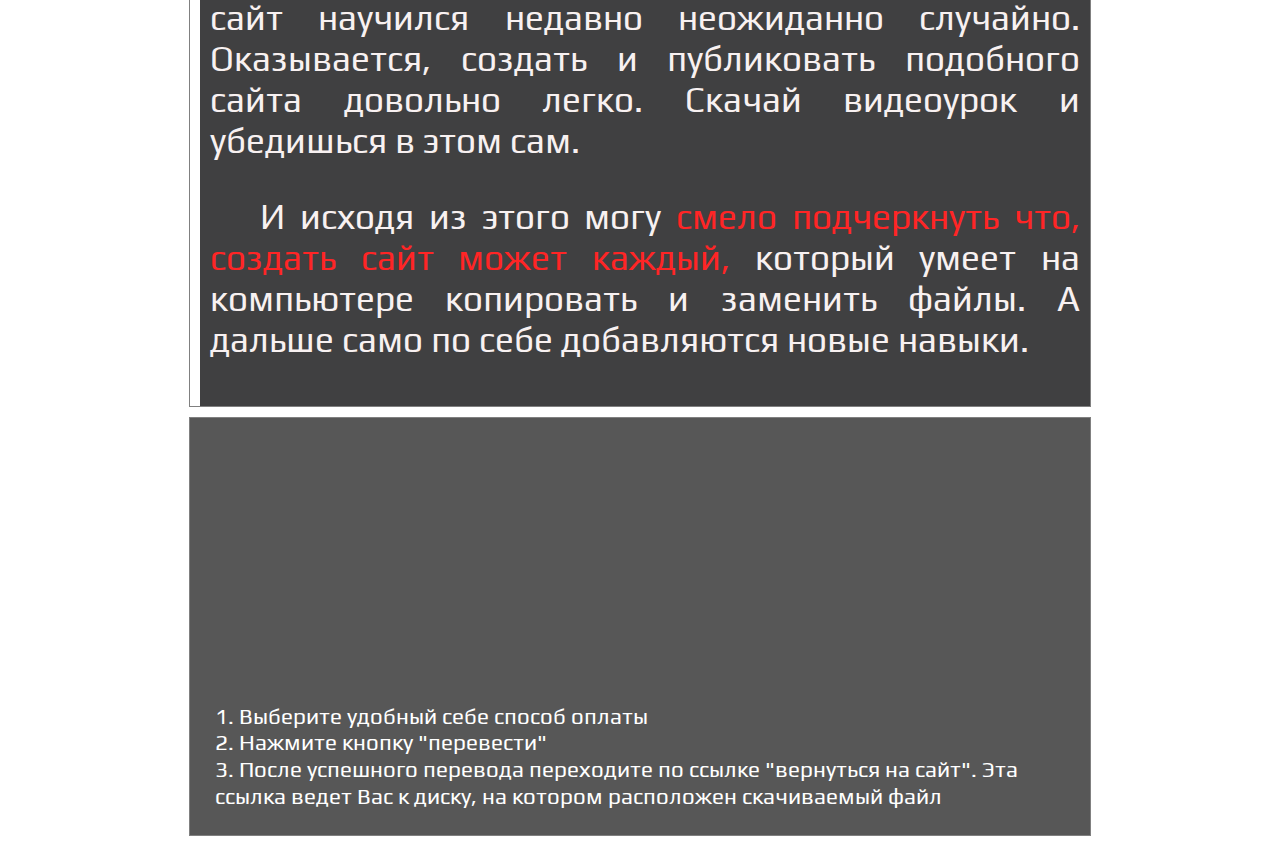
==== commit 2f504e30: "Update index.html" ====
--- a/index.html
+++ b/index.html
@@ -216,7 +216,7 @@
     text-align: center;
     margin-bottom: 70px;
     background: white;
-">Мастер класс расскрывает небольшой, <br>  но весьма полезный лайфхак:</p>
+">Мастер класс раскрывает небольшой, <br>  но весьма полезный лайфхак:</p>
 
 <p style="
     text-indent: 50px;
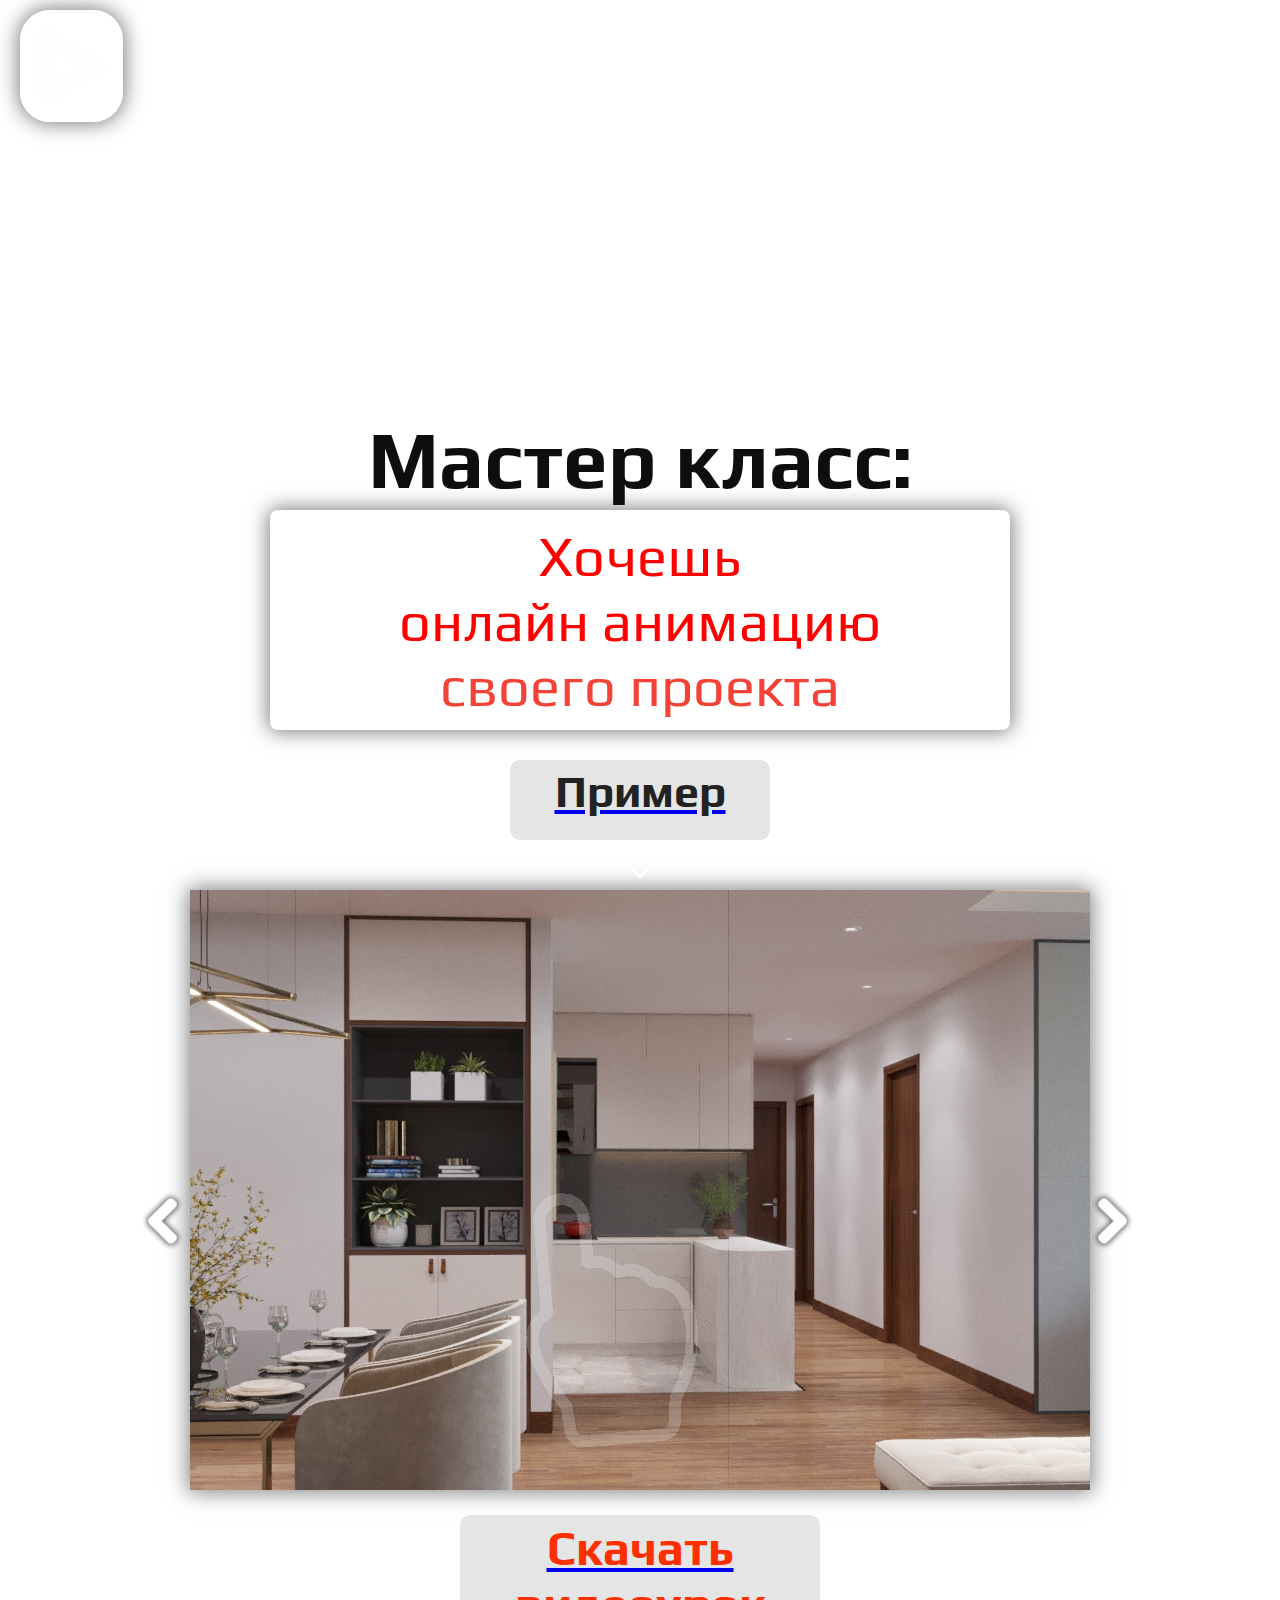
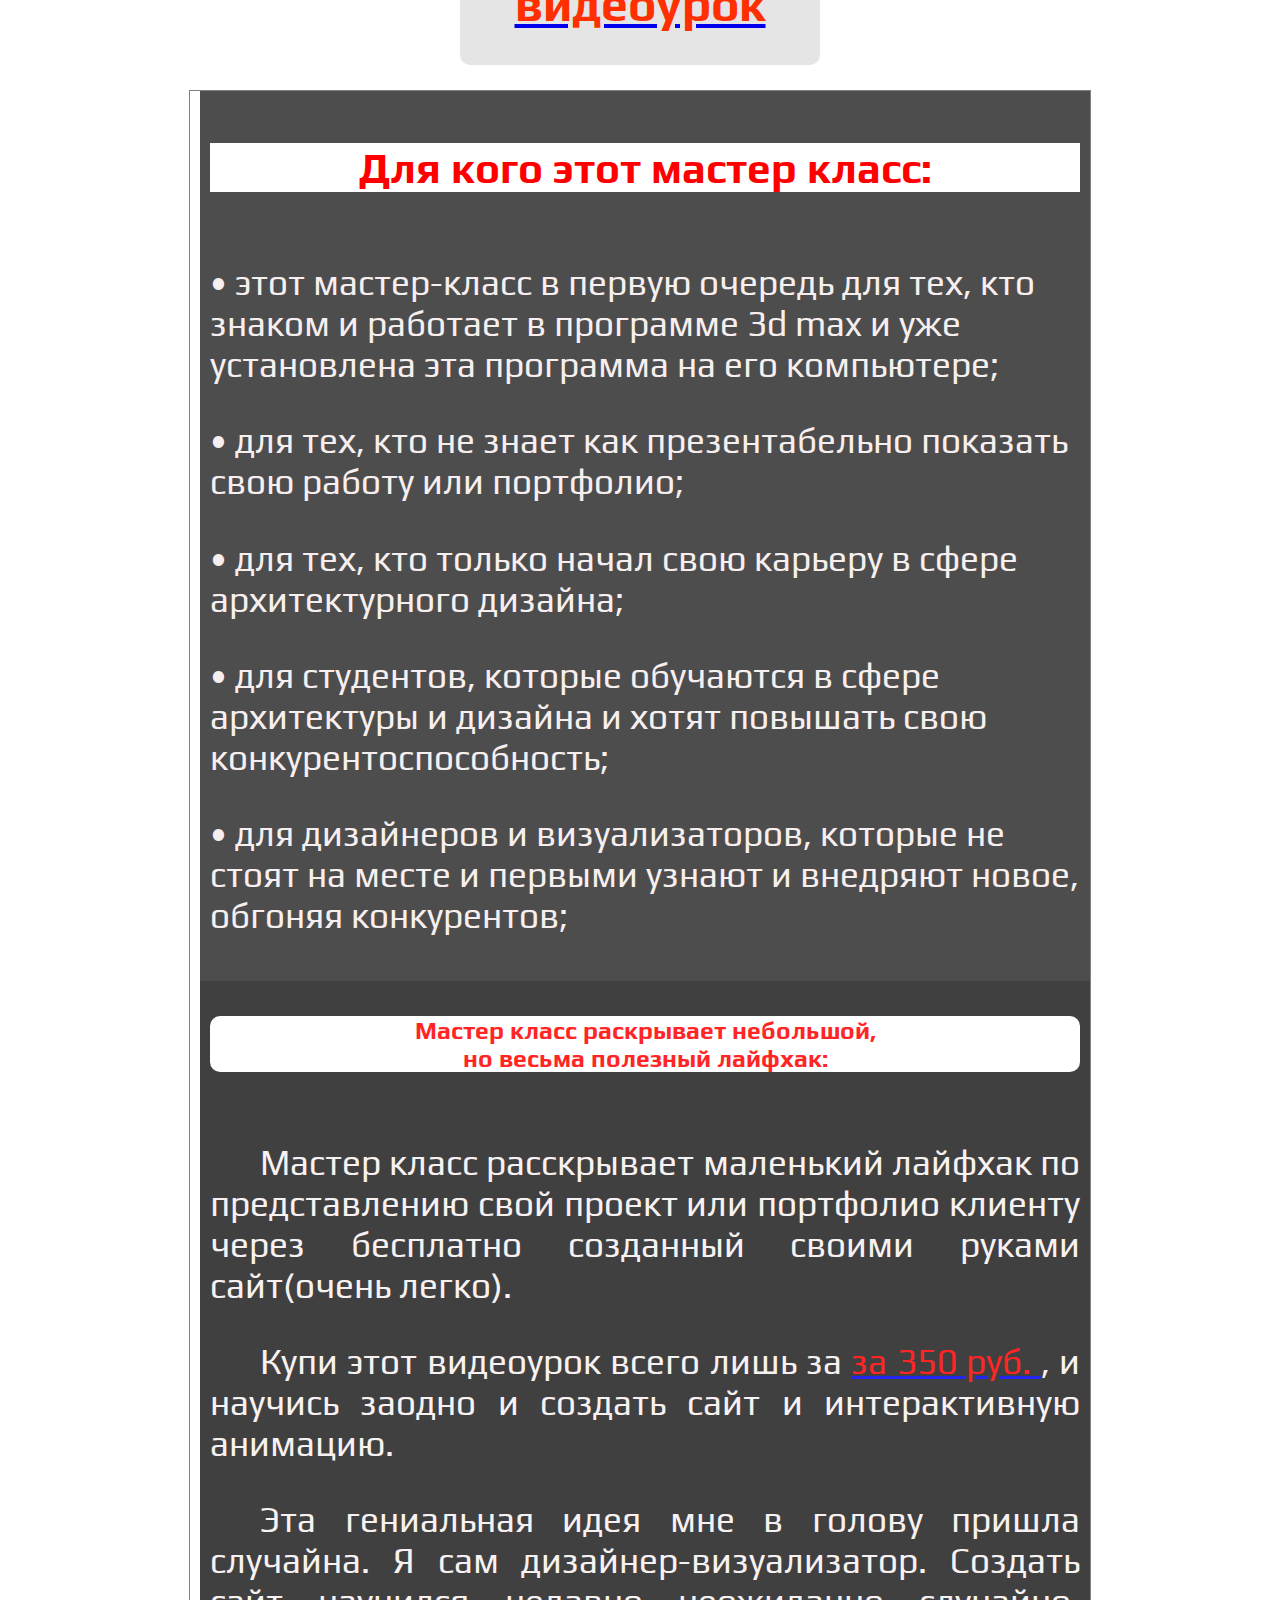
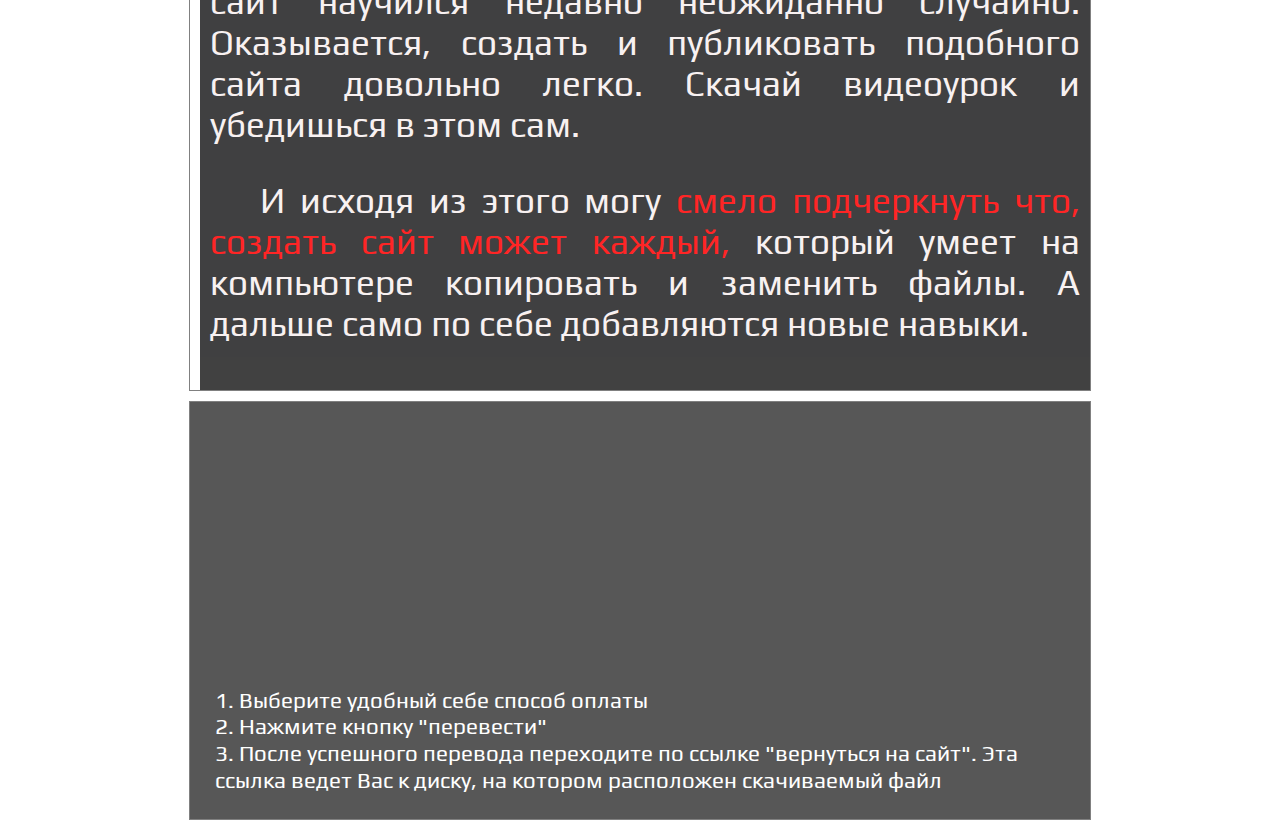
==== commit c4e5b859: "Update index.html" ====
--- a/index.html
+++ b/index.html
@@ -63,21 +63,20 @@
 
 <div id="top" style="
     /* position: fixed; */
-    line-height: 200px;
+    line-height: 300px;
     font-size: 5.0em;
     color: #0e0e0e;
     font-family: 'Play', sans-serif;
     font-weight: bold;
     width: 900px;
-	
     /* background: #41403fbd; */
     border: white 3px;
     text-align: center;
     margin-left: auto;
     margin-right: auto;
-    /* margin-top: 50px; */
+    margin-top: 10px;
     /* padding: 10px; */
-    /* margin-bottom: 10px; */
+    margin-bottom: -100px;
 ">  <a href="#top" style="
     cursor: pointer;
 "> <img src="images/logo_.png" height="100px" width="auto" style="
@@ -100,8 +99,9 @@
    
 	 
 <div style="
+    height: 180PX;
     padding: 20;
-    width: 860;
+    width: 700px;
     border-radius: 8px;
     /* line-height: 0.2; */
     margin-left: auto;
@@ -111,29 +111,36 @@
     font-family: 'Play', sans-serif;
     text-align: center;
     box-shadow: rgba(0, 0, 0, 0.5) 0px 0px 20px 2px;
-    /* background: #06060675; */
+    background: white;
 "> 
     <p style="
-    background: #e5e5e6;
+    /* box-shadow: rgba(0, 0, 0, 0.5) 0px 0px 20px 2px; */
+    color: red;
+    /* background: white; */
     width: 600px;
     margin-left: auto;
     margin-right: auto;
     border-radius: 8px;
-">Как создать лендинг </p> <p style="
-    background: #e5e5e6;
-    width: 840px;
+    margin-top: -6;
+">Хочешь </p> <p style="
+    /* box-shadow: rgba(0, 0, 0, 0.5) 0px 0px 20px 2px; */
+    color: red;
+    /* background: white; */
+    width: 600px;
     margin-left: auto;
     margin-right: auto;
     margin-top: -55px;
     border-radius: 8px;
-">онлайн презентации своего</p> <p style="
-    background: #e5e5e6;
+">онлайн анимацию </p> <p style="
+    /* box-shadow: rgba(0, 0, 0, 0.5) 0px 0px 20px 2px; */
+    color: #F44336;
+    /* background: #fafafd; */
     width: 600px;
     margin-left: auto;
     margin-right: auto;
     margin-top: -55px;
     border-radius: 8px;
-">дизайн- проекта</p>
+">своего проекта</p>
 </div> 
 <a href="#primer" style="
     cursor: pointer;
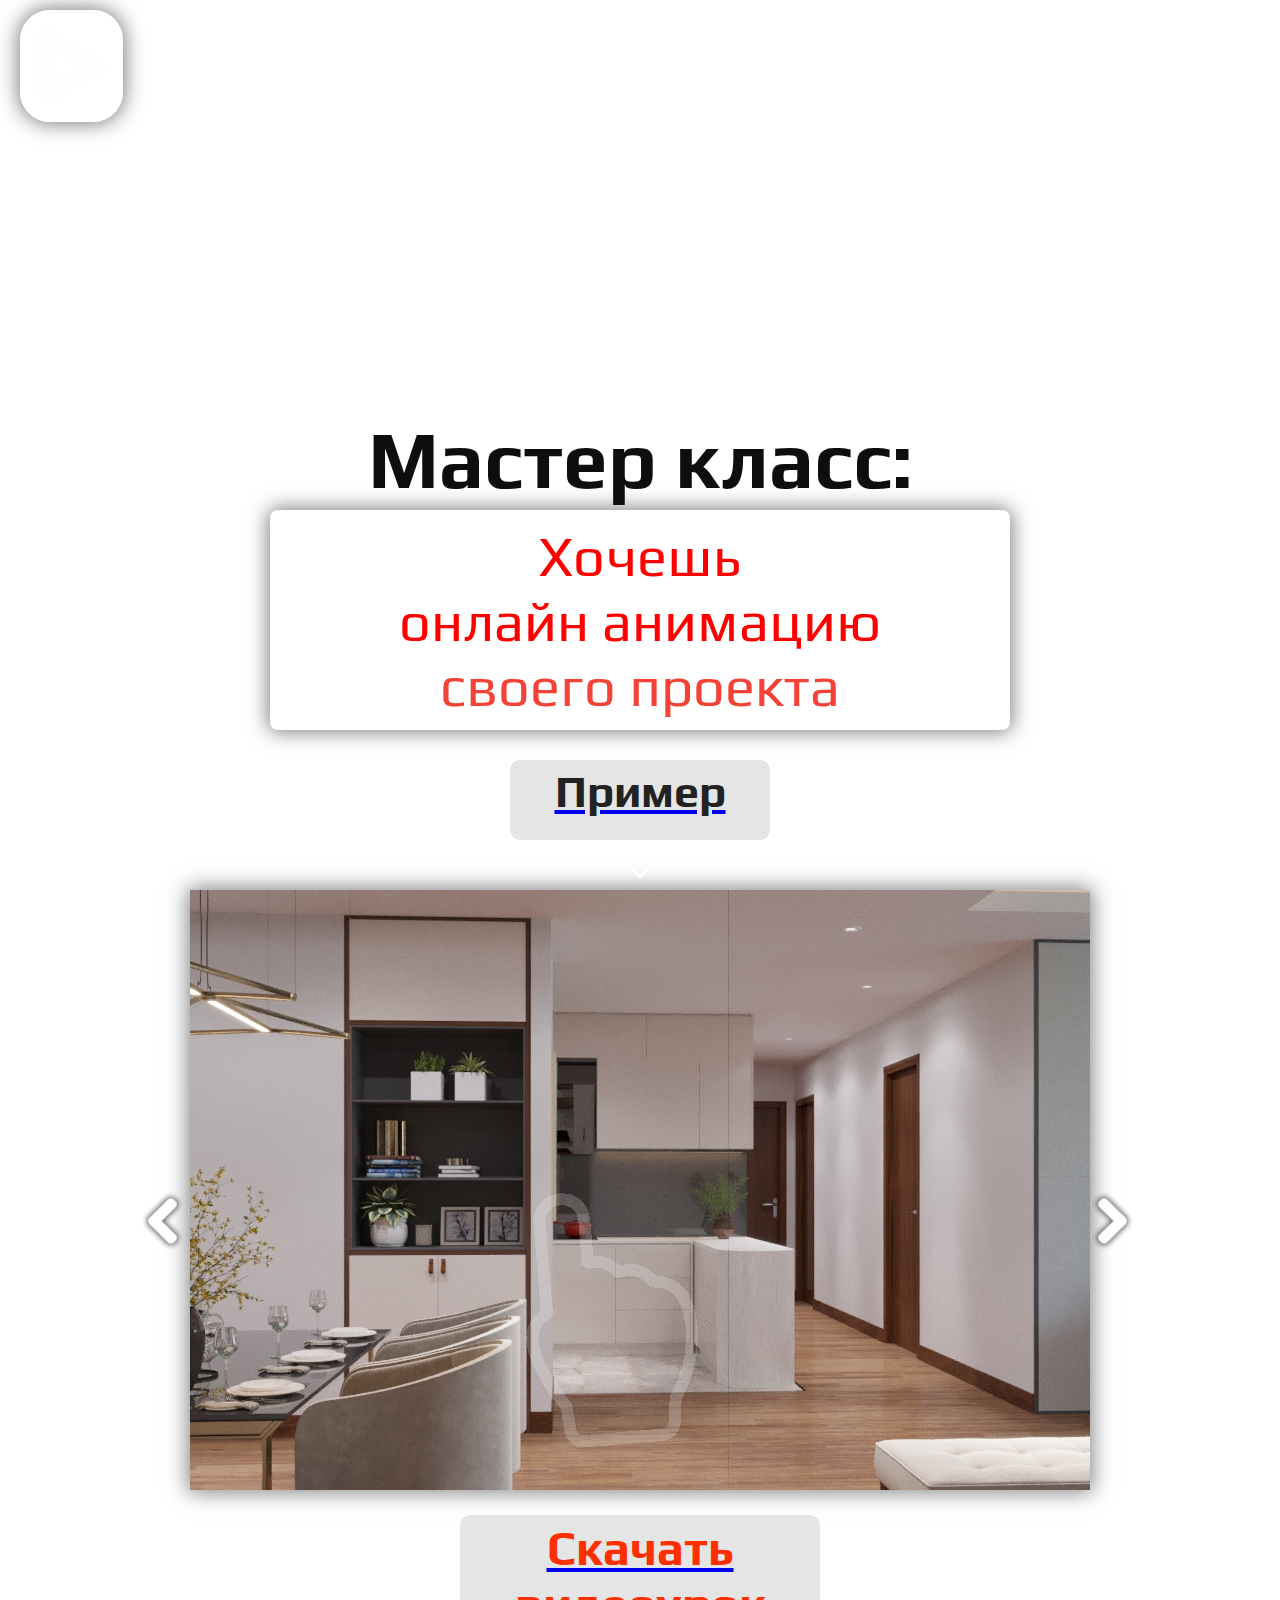
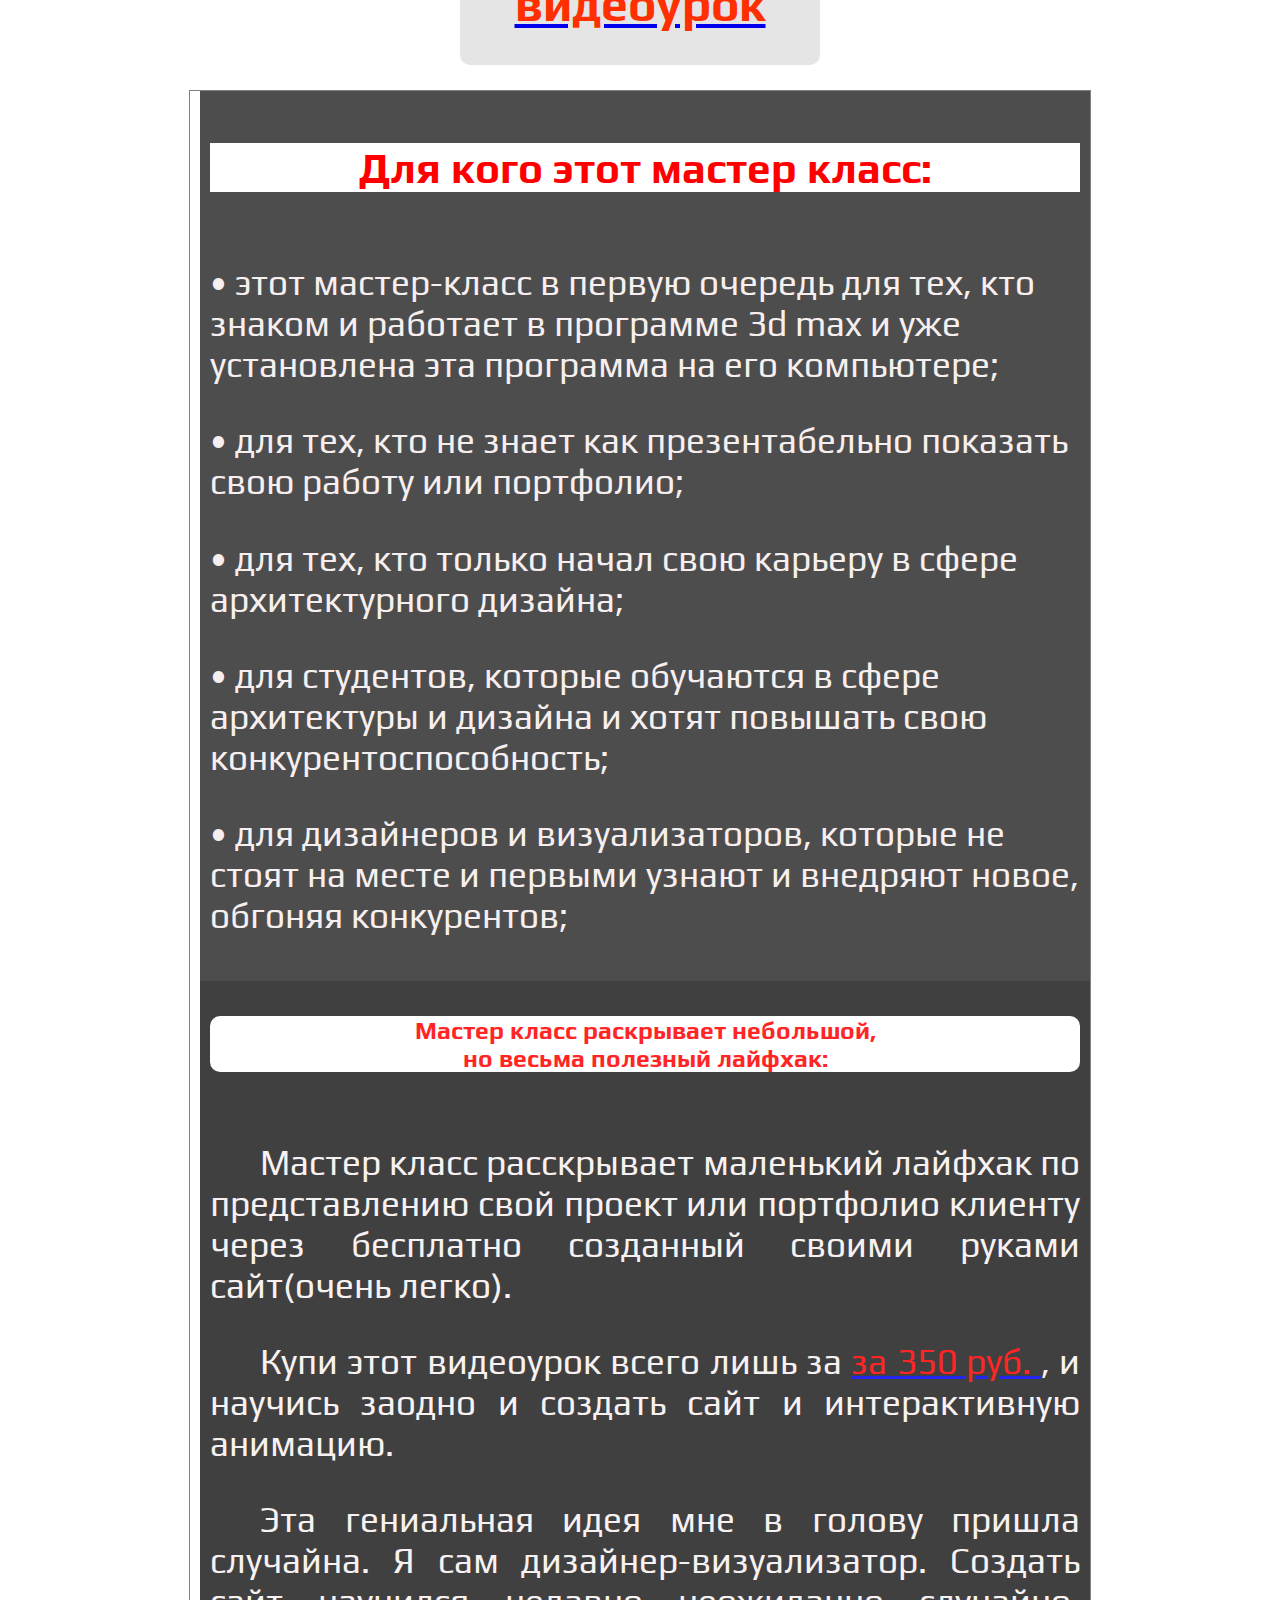
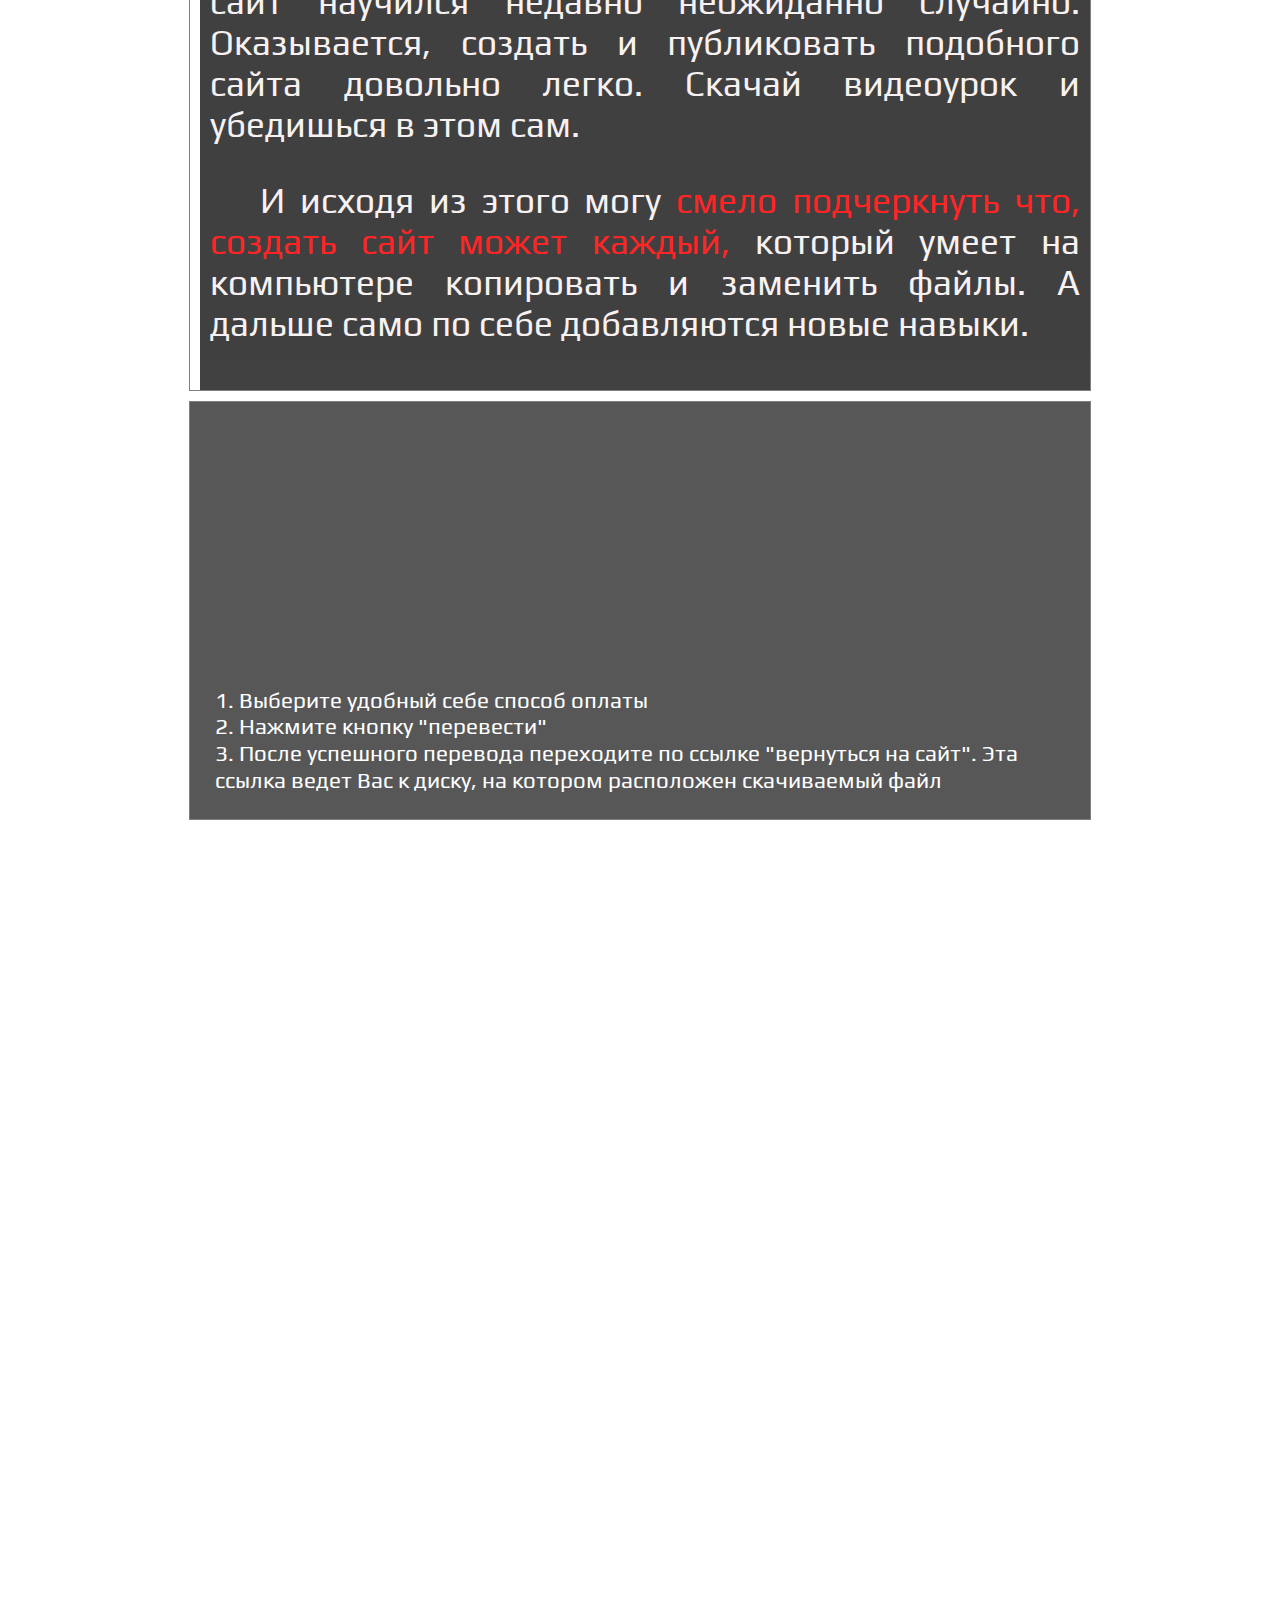
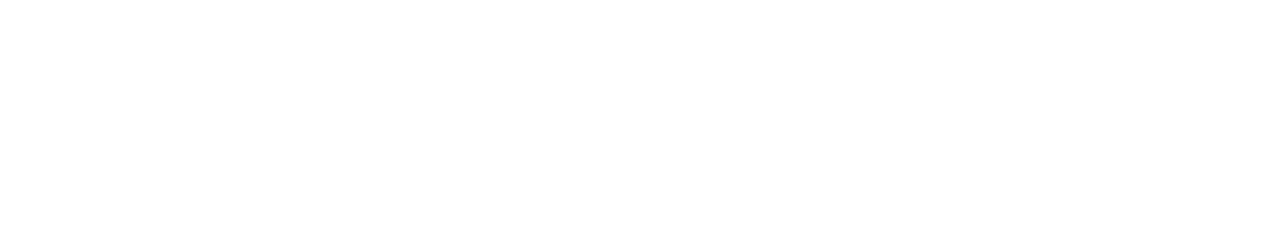
==== commit 74c4360b: "Update index.html" ====
--- a/index.html
+++ b/index.html
@@ -252,6 +252,9 @@
 ">2. Нажмите кнопку "перевести"
   <br>3. После успешного перевода переходите по ссылке "вернуться на сайт". Эта ссылка ведет Вас к диску, на котором расположен скачиваемый файл
 </div></div>
+<div style="
+    HEIGHT: 1000px;
+"></div>
 
 <br style="clear:both">
         <h3 style="
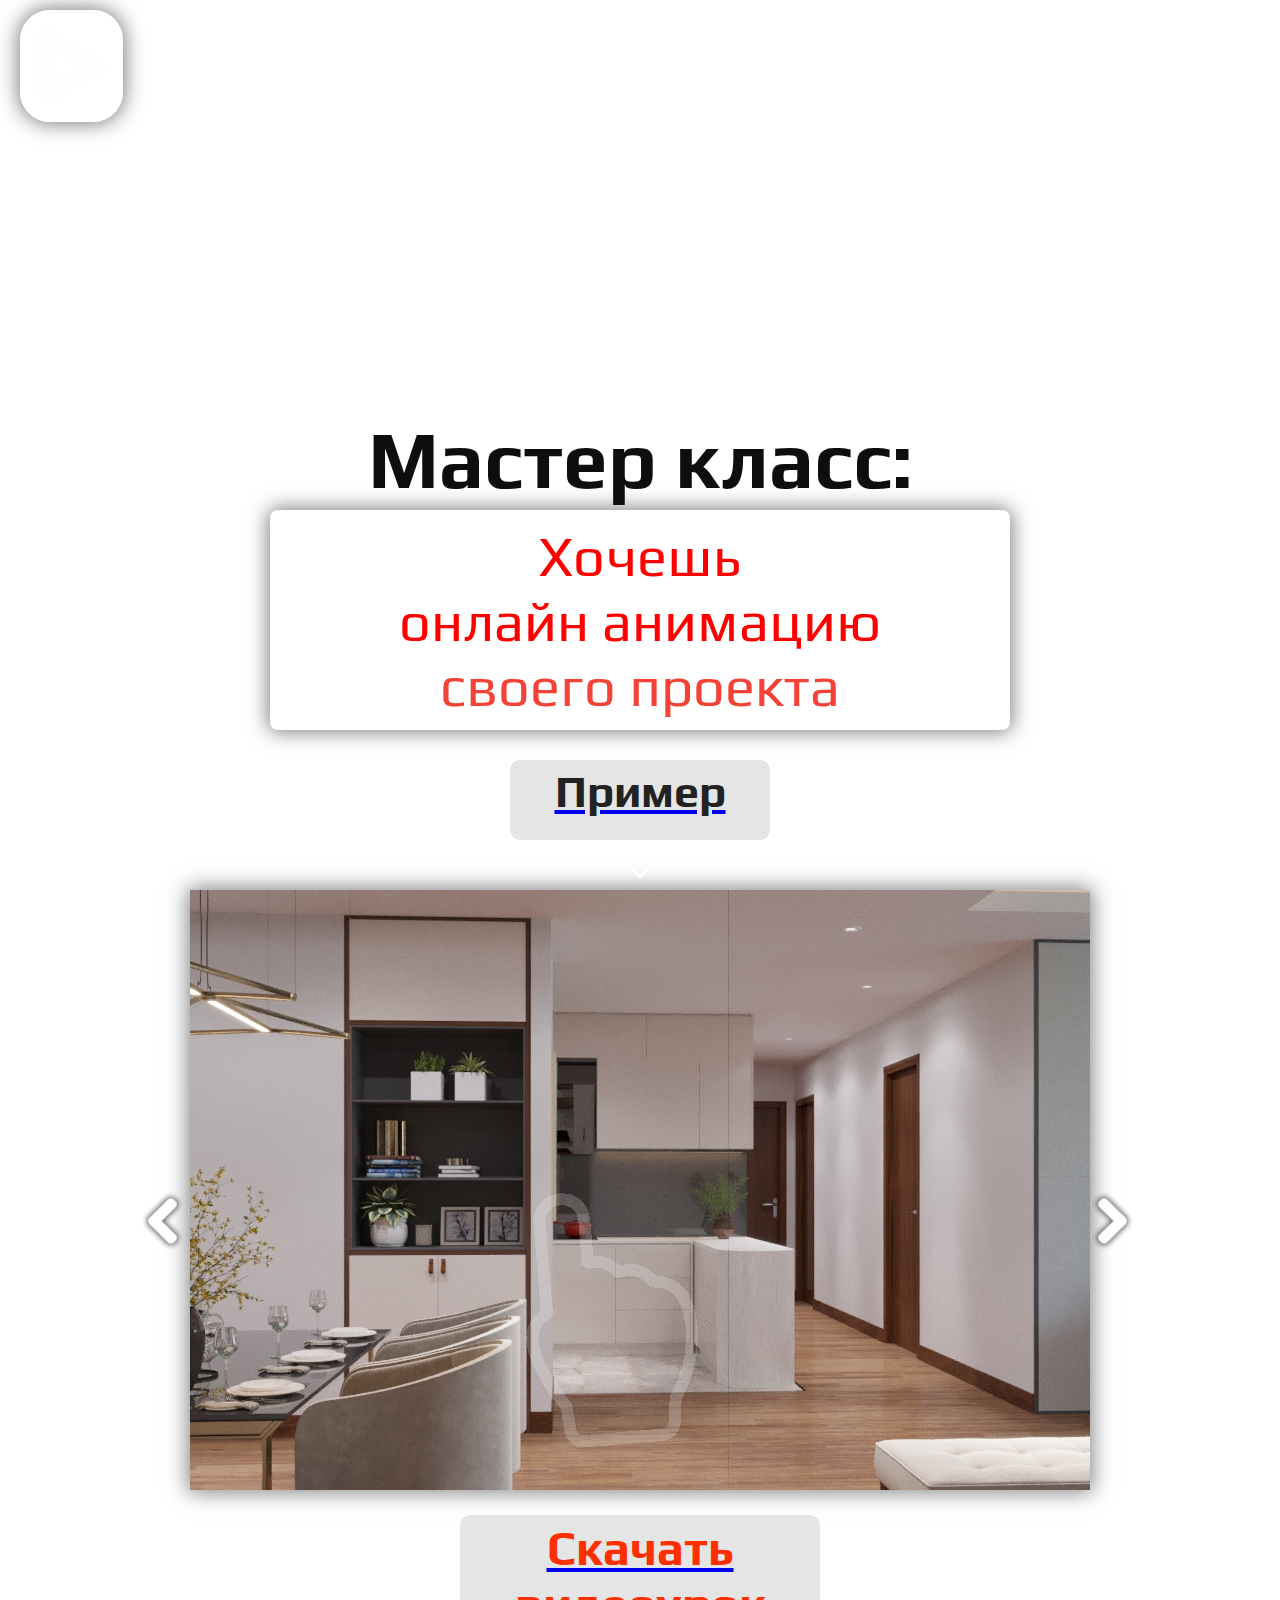
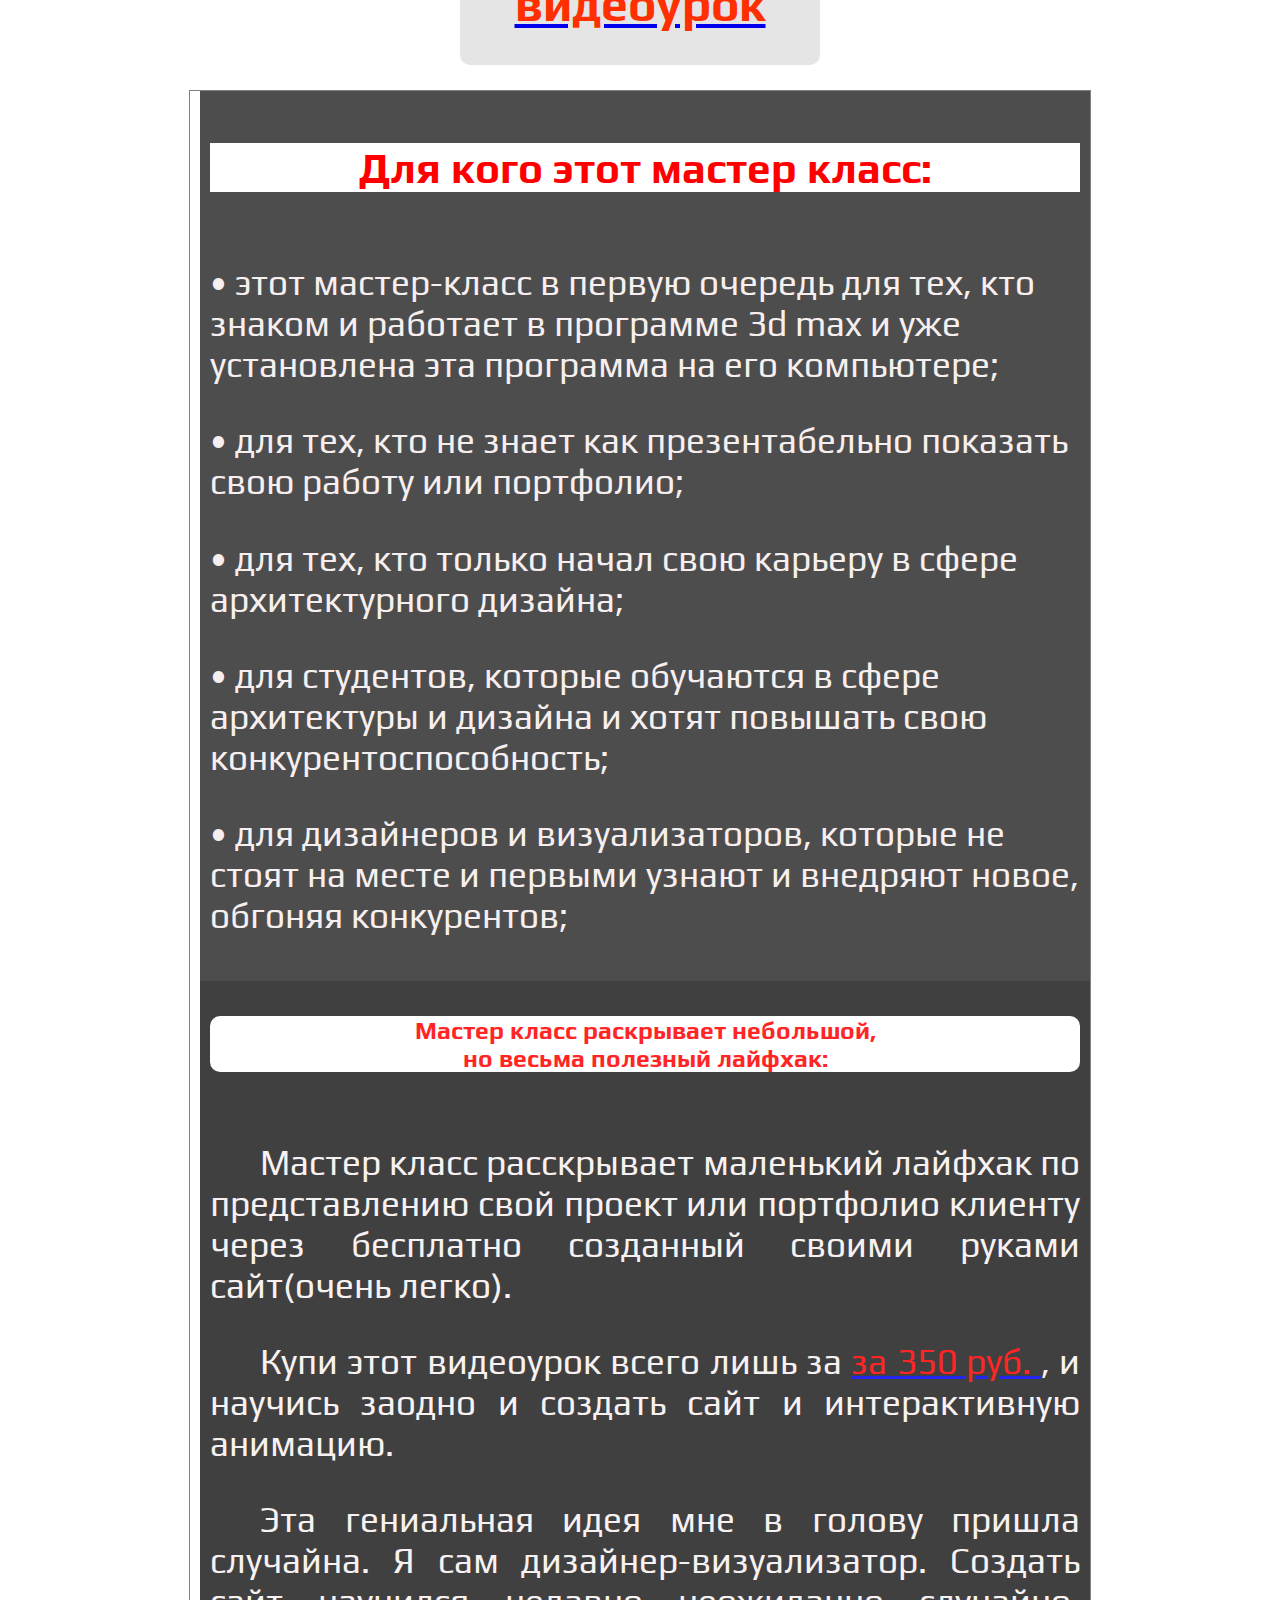
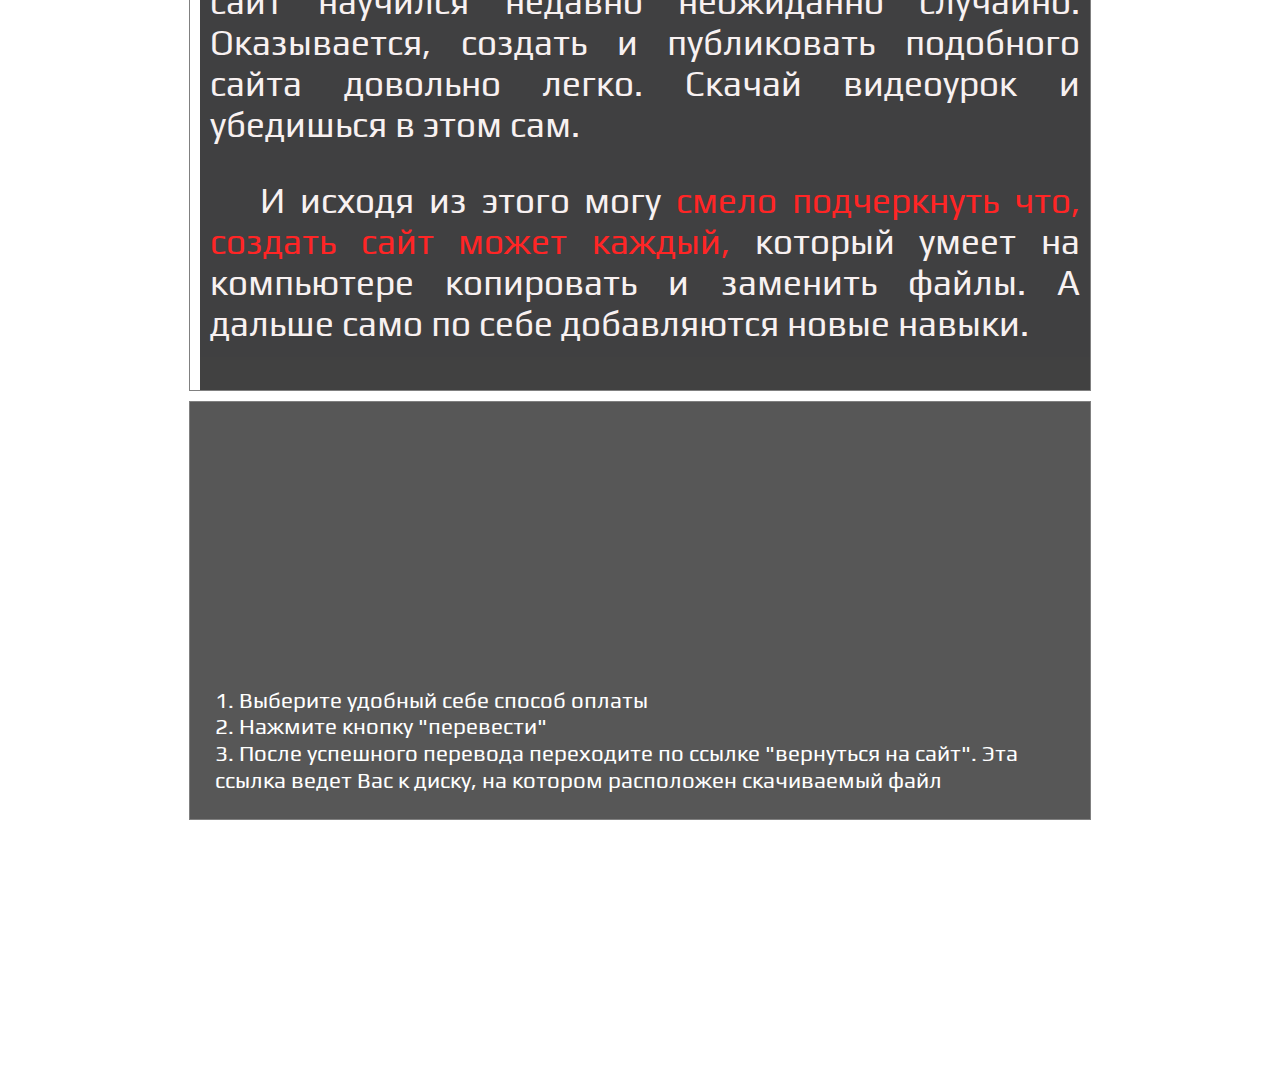
==== commit 2ad9430c: "Update index.html" ====
--- a/index.html
+++ b/index.html
@@ -253,7 +253,7 @@
   <br>3. После успешного перевода переходите по ссылке "вернуться на сайт". Эта ссылка ведет Вас к диску, на котором расположен скачиваемый файл
 </div></div>
 <div style="
-    HEIGHT: 1000px;
+    HEIGHT: 250px;
 "></div>
 
 <br style="clear:both">
